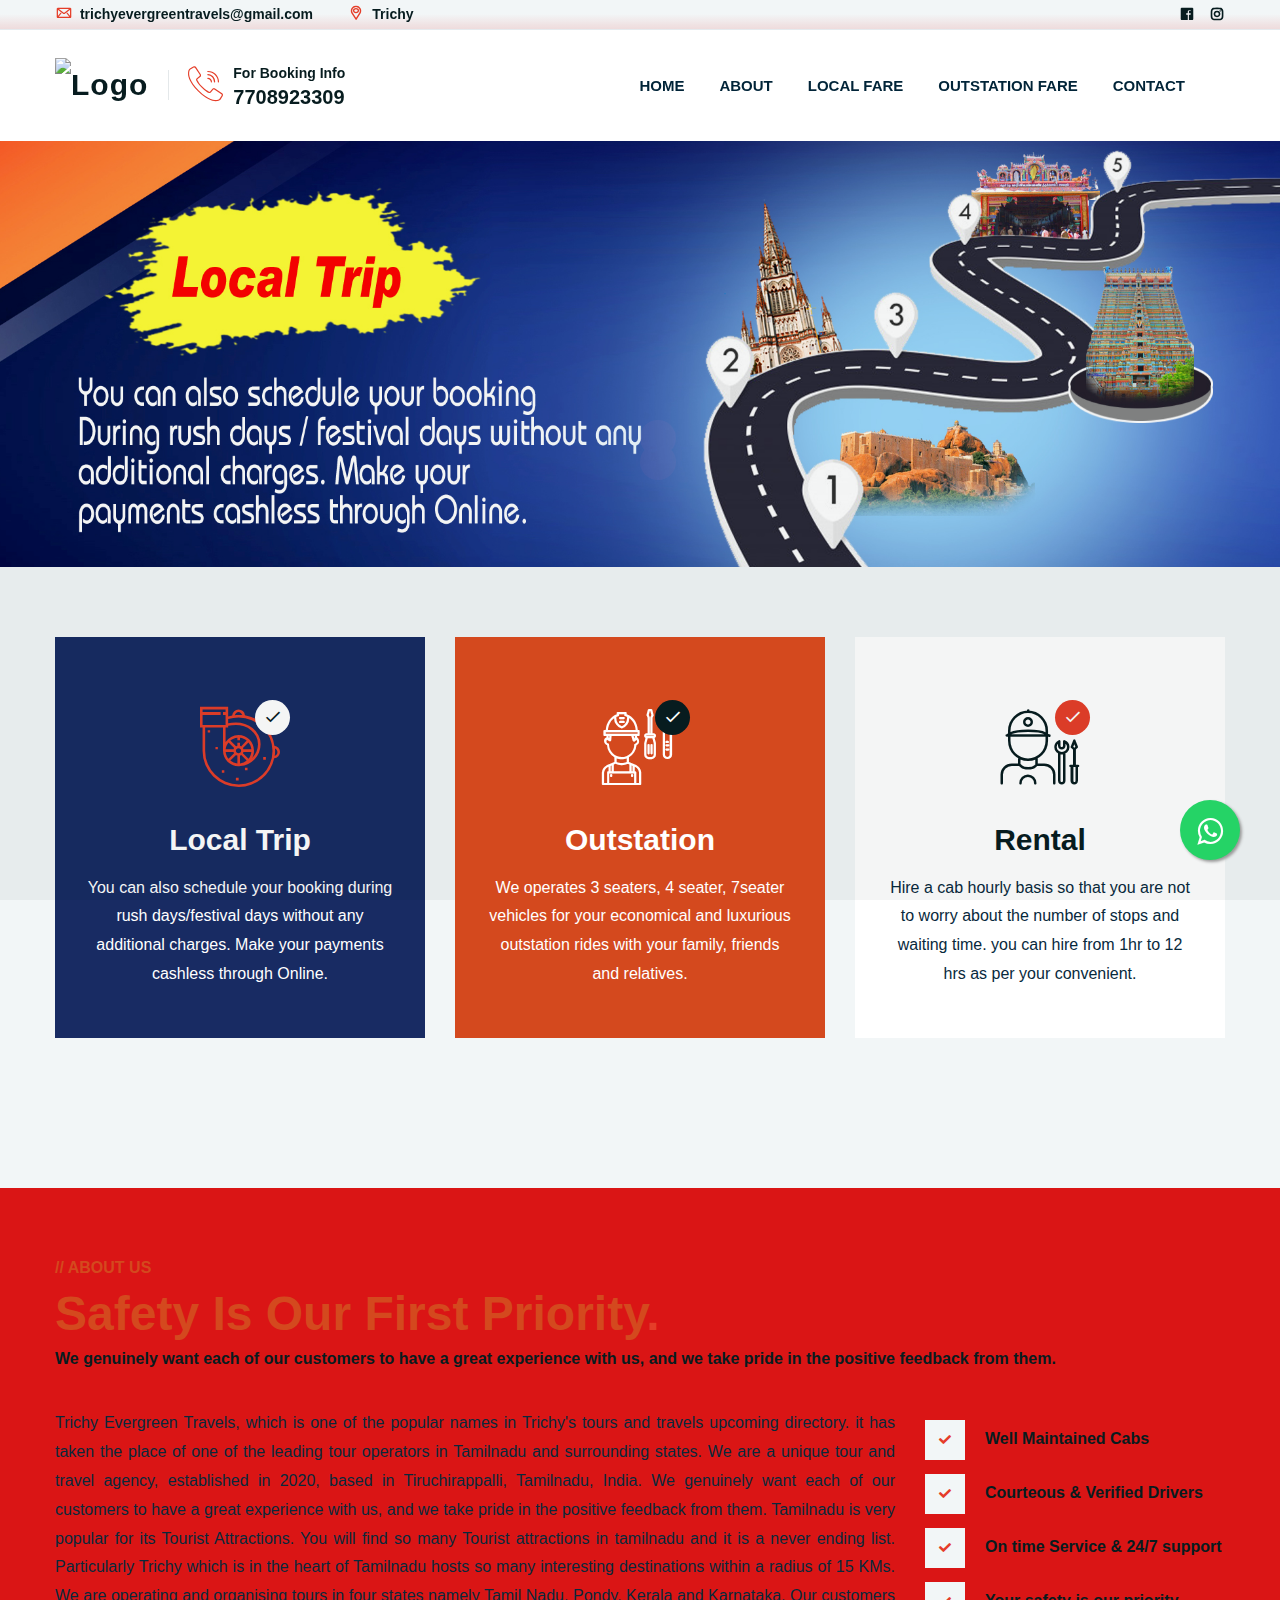
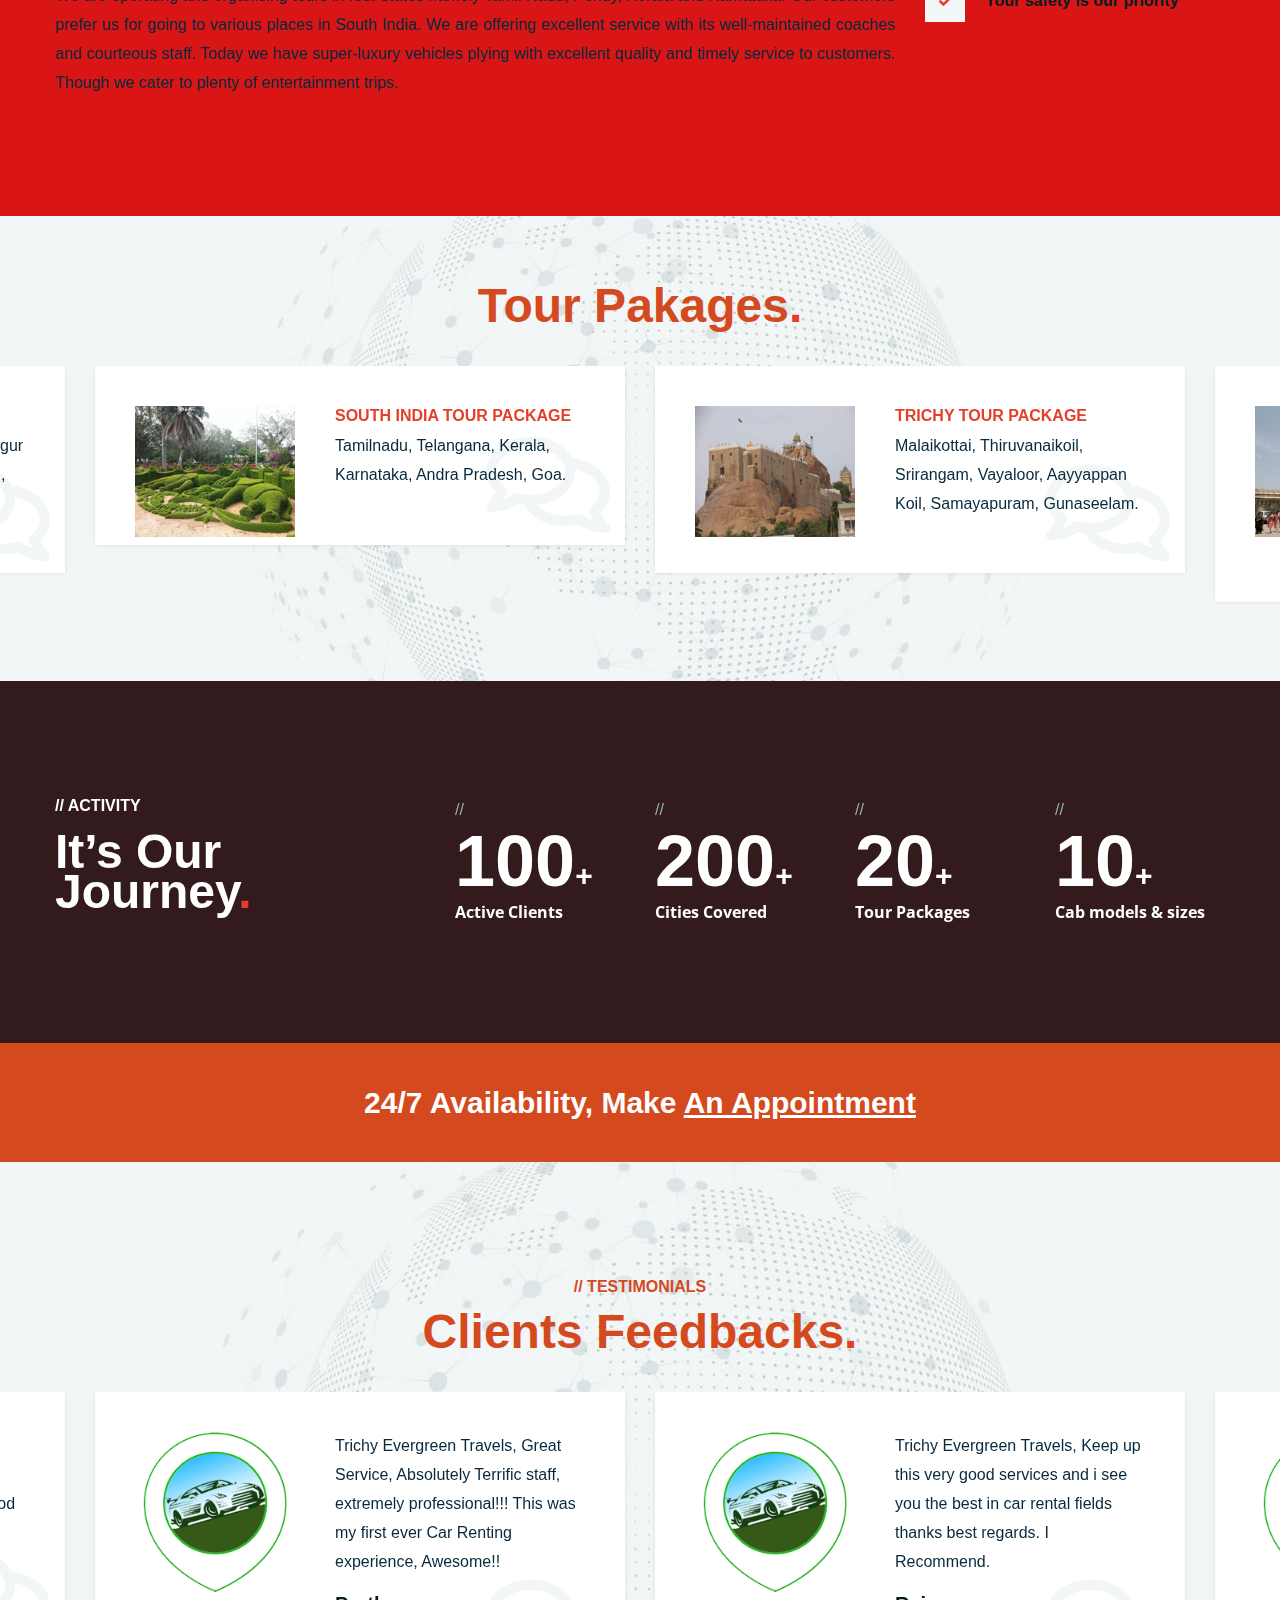
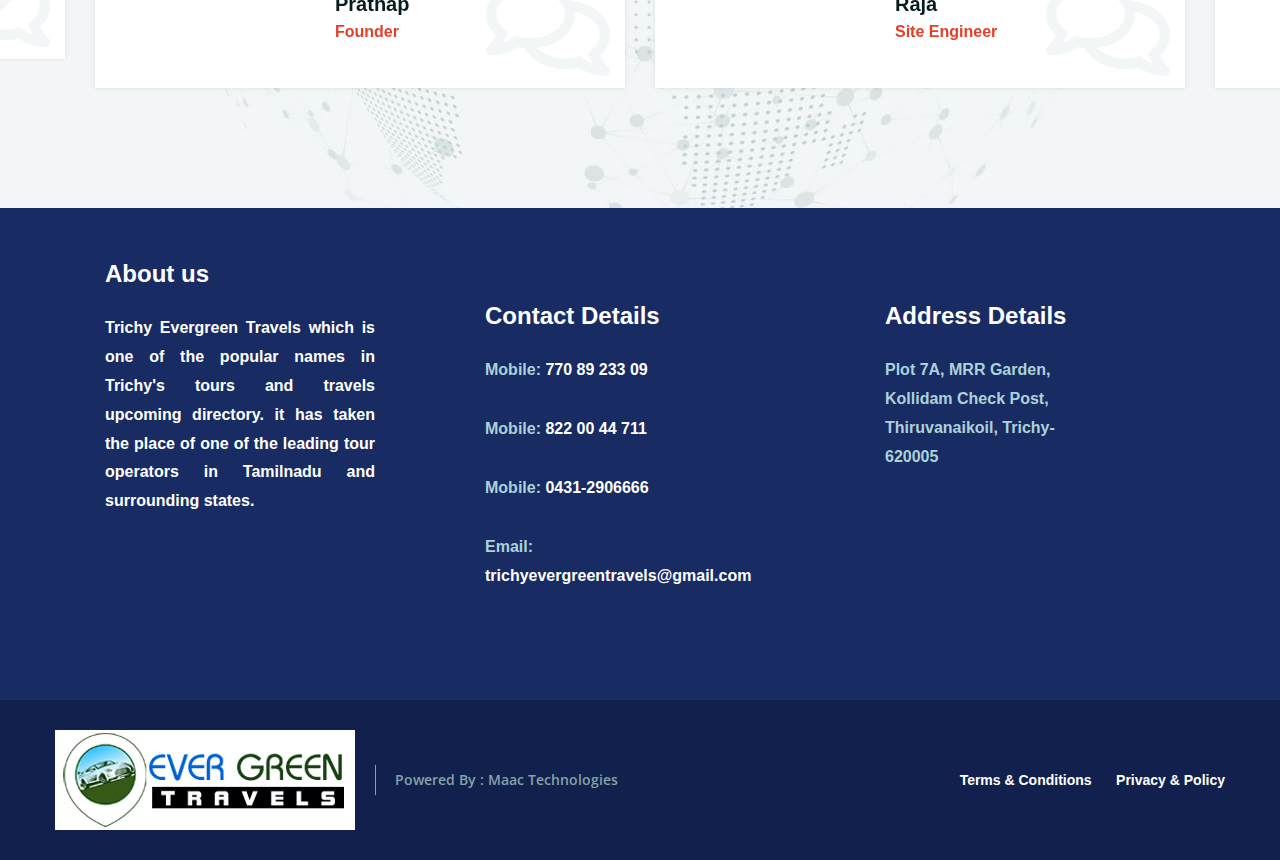
==== index.html @ 729e666a "Add files via upload" ====
<!doctype html>
<html class="no-js" lang="zxx">

<head>
    <meta charset="utf-8">
    <meta http-equiv="x-ua-compatible" content="ie=edge">
    <title>Trichy Evergreen Travels - Call taxi Trichy, car Hire for Outstation, Taxi Service in trichy, Tempo Traveler in Trichy, Innova Rent in Trichy, Cab Rental In Trichy</title>
    <meta name="keywords" content="Car rentals tiruchirappalli, book cabs online, book taxi online, airport taxi tiruchirappalli, cabs in tiruchirappalli, taxi in tiruchirappalli, cabs services in tiruchirappalli, taxi services in tiruchirappalli, car rental services in tiruchirappalli, car rentals, taxi, cabs, hire, rent">
    <meta name="keyphrase" content="low cost car rental, car hire in tiruchirappalli,  cab hire, airport car rental, cheap cab for hire, radio taxi cab, radio taxi services" />
    <meta name="description" content="Trichy Evergreen Travels Cabs offers to book cabs nearby your location for best fares. For best taxi service at lowest fares, say Trichy Evergreen Travels!">
  <meta name="viewport" content="width=device-width, initial-scale=1, shrink-to-fit=no">

    <!-- Place favicon.png in the root directory -->
    <link rel="shortcut icon" href="img/favicon.png" type="image/x-icon" />
    <!-- Font Icons css -->
    <link rel="stylesheet" href="css/font-icons.css">
    <!-- plugins css -->
    <link rel="stylesheet" href="css/plugins.css">
    <!-- Main Stylesheet -->
    <link rel="stylesheet" href="css/style.css">
    <!-- User style -->
    <link rel="stylesheet" href="css/custom.css">
    <!-- Responsive css -->
    <link rel="stylesheet" href="css/responsive.css">

    <!-- Modernizr JS -->
     <script src="js/vendor/modernizr-2.8.3.min.js"></script><link rel="stylesheet" href="https://maxcdn.bootstrapcdn.com/font-awesome/4.5.0/css/font-awesome.min.css">

<!-- Google tag (gtag.js) - Google Analytics -->
<script async src="https://www.googletagmanager.com/gtag/js?id=UA-79985620-2">
</script>
<script>
  window.dataLayer = window.dataLayer || [];
  function gtag(){dataLayer.push(arguments);}
  gtag('js', new Date());

  gtag('config', 'UA-79985620-2');
</script>
</head>

<body>
    <!--[if lte IE 9]>
        <p class="browserupgrade">You are using an <strong>outdated</strong> browser. Please <a href="https://browsehappy.com/">upgrade your browser</a> to improve your experience and security.</p>
    <![endif]-->
	<!-- GetButton.io widget -->
<a href="https://api.whatsapp.com/send?phone=917708923309&text=I%20found%20this%20contact%20in%20your%20website.%20I%20need%20more%20information%20about%20your%20travels%3F" class="float" target="_blank">
<i class="fa fa-whatsapp my-float"></i>
</a>
<!-- /GetButton.io widget -->
    <!-- Add your site or application content here -->

<!-- Body main wrapper start -->
<div class="body-wrapper">

    <!-- HEADER AREA START (header-5) -->
    <header class="ltn__header-area ltn__header-5 gradient-color-4">
        <!-- ltn__header-top-area start -->
        <div class="ltn__header-top-area">
            <div class="container">
                <div class="row">
                    <div class="col-md-7">
                        <div class="ltn__top-bar-menu">
                            <ul>
                                <li><a href=""><i class="icon-mail"></i> trichyevergreentravels@gmail.com</a></li>
                                <li><a href="locations.html"><i class="icon-placeholder"></i> Trichy</a></li>
                            </ul>
                        </div>
                    </div>
                    <div class="col-md-5">
                        <div class="top-bar-right text-right">
                            <div class="ltn__top-bar-menu">
                                <ul>
                                  
                                    <li>
                                        <!-- ltn__social-media -->
                                        <div class="ltn__social-media">
                                            <ul>
                                                <li><a href="https://www.facebook.com/Trichy-Evergreen-Travels-101460531842543" title="Facebook"><i class="fab fa-facebook-f"></i></a></li>
                                                                                        
                                                <li><a href="https://www.instagram.com/trichyevergreentravels/?r=nametag" title="Instagram"><i class="fab fa-instagram"></i></a></li>
     
                                               
                                            </ul>
                                        </div>
                                    </li>
                                </ul>
                            </div>
                        </div>
                    </div>
                </div>
            </div>
        </div>
        <!-- ltn__header-top-area end -->
        
        <!-- ltn__header-middle-area start -->
        <div class="ltn__header-middle-area ltn__header-sticky ltn__sticky-bg-white">
            <div class="container">
                <div class="row">
                    <div class="col">
                        <div class="site-logo-wrap">
                            <div class="site-logo">
                                <a href="index.html"><img src="img/logo.png" alt="Logo"></a>
                            </div>
                            <div class="get-support clearfix">
                                <div class="get-support-icon">
                                    <i class="icon-call"></i>
                                </div>
                                <div class="get-support-info">
                                    <h6>For Booking Info</h6>
                                    <h4><a href="tel:=+917708923309">7708923309</a></h4>
                                </div>
                            </div>
                        </div>
                    </div>
                    <div class="col header-menu-column">
                        <div class="header-menu d-none d-xl-block">
                            <nav>
                                <div class="ltn__main-menu">
                                   
								   <ul>
								     <li><a href="index.html">HOME</a>
								    <li><a href="about.html">ABOUT</a></li>
									<li><a href="local-fare.html">LOCAL FARE</a></li>									
									<li><a href="outstation-fare.html">OUTSTATION FARE</a></li>									
								    <li><a href="contact.html">CONTACT</a></li>
								   
                                    </ul>
                                </div>
                            </nav>
                        </div>
                    </div>
                    <div class="ltn__header-options ltn__header-options-2">
                        <!-- header-search-1 -->
                   
                        <!-- user-menu -->
                     
                        <!-- mini-cart -->
                        <!-- Mobile Menu Button -->
                        <div class="mobile-menu-toggle d-xl-none">
                            <a href="#ltn__utilize-mobile-menu" class="ltn__utilize-toggle">
                                <svg viewBox="0 0 800 600">
                                    <path d="M300,220 C300,220 520,220 540,220 C740,220 640,540 520,420 C440,340 300,200 300,200" id="top"></path>
                                    <path d="M300,320 L540,320" id="middle"></path>
                                    <path d="M300,210 C300,210 520,210 540,210 C740,210 640,530 520,410 C440,330 300,190 300,190" id="bottom" transform="translate(480, 320) scale(1, -1) translate(-480, -318) "></path>
                                </svg>
                            </a>
                        </div>
                    </div>
                </div>
            </div>
        </div>
        <!-- ltn__header-middle-area end -->
    </header>
    <!-- HEADER AREA END -->


   

    <!-- Utilize Mobile Menu Start -->
    <div id="ltn__utilize-mobile-menu" class="ltn__utilize ltn__utilize-mobile-menu">
        <div class="ltn__utilize-menu-inner ltn__scrollbar">
            <div class="ltn__utilize-menu-head">
                <div class="site-logo">
                    <a href="index.html"><img src="img/logo.png" alt="Logo"></a>
                </div>
                <button class="ltn__utilize-close">×</button>
            </div>
      
            <div class="ltn__utilize-menu">
                <ul>
                     <li><a href="index.html">HOME</a>
								    <li><a href="about.html">ABOUT</a></li>
									<li><a href="local-fare.html">LOCAL FARE</a></li>									
									<li><a href="outstation-fare.html">OUTSTATION FARE</a></li>									
								    <li><a href="contact.html">CONTACT</a></li>
                </ul>
            </div>
        
            <div class="ltn__social-media-2">
                <ul>
                    <li><a href="https://www.facebook.com/Trichy-Evergreen-Travels-101460531842543" title="Facebook"><i class="fab fa-facebook-f"></i></a></li>
                    <li><a href="#" title="Twitter"><i class="fab fa-twitter"></i></a></li>
                    <li><a href="#" title="Linkedin"><i class="fab fa-linkedin"></i></a></li>
                    <li><a href="https://www.instagram.com/trichyevergreentravels/?r=nametag" title="Instagram"><i class="fab fa-instagram"></i></a></li>
     
                    
                </ul>
            </div>
        </div>
    </div>
    <!-- Utilize Mobile Menu End -->

    <div class="ltn__utilize-overlay"></div>
<div class="row">
<!-- =========================
     HEADER SLIDER
============================== --> 


<div class="" style="max-width:100%">
	
  <img class="mySlides" src="img/slider/slide1.jpg" style="width:100%">
  <img class="mySlides" src="img/slider/slide2.jpg" style="width:100%">
  <img class="mySlides" src="img/slider/slide3.jpg" style="width:100%">
</div>

<script>
var myIndex = 0;
carousel();

function carousel() {
    var i;
    var x = document.getElementsByClassName("mySlides");
    for (i = 0; i < x.length; i++) {
       x[i].style.display = "none";  
    }
    myIndex++;
    if (myIndex > x.length) {myIndex = 1}    
    x[myIndex-1].style.display = "block";  
    setTimeout(carousel, 7000); // Change image every 2 seconds
}
</script>

<!-- =========================
     END HEADER SLIDER
============================== -->
    <!-- SLIDER AREA END -->
</div>		
    <!-- FEATURE AREA START ( Feature - 5) -->
    <div class="ltn__feature-area section-bg-1 pt-70 pb-120">
        <div class="container">
            <div class="row justify-content-center">
                <div class="col-lg-4 col-sm-6 col-12">
                    <div class="ltn__feature-item ltn__feature-item-5 section-bg-2 text-center">
                        <div class="ltn__feature-icon">
                            <span><i class="icon-car-parts"></i></span>
                        </div>
                        <div class="ltn__feature-info">
                            <h2><a href="local-fare.html">Local Trip</a></h2>
                            <p>You can also schedule your booking during rush days/festival days without any additional charges. Make your payments cashless through Online.</p>
                        </div>
                        <div class="btn-wrapper">
                            <a href="local-fare.html" class="btn btn-white btn-effect-3 btn-full-width">View Price Plan</a>
                        </div>
                    </div>
                </div>
                <div class="col-lg-4 col-sm-6 col-12">
                    <div class="ltn__feature-item ltn__feature-item-5 bg-overlay-theme-90 text-color-white text-center bg-image" data-bg="img/product/1.png">
                        <div class="ltn__feature-icon">
                            <span><i class="icon-car"></i></span>
                        </div>
                        <div class="ltn__feature-info">
                            <h2><a href="outstation-fare.html" class="white-color-im">Outstation</a></h2>
                            <p>We operates 3 seaters, 4 seater, 7seater vehicles for your economical and luxurious outstation rides with your family, friends and relatives.
							</p>
                        </div>
                        <div class="btn-wrapper">
                            <a href="outstation-fare.html" class="btn btn-white btn-effect-3 btn-full-width">View Price Plan</a>
                        </div>
                    </div>
                </div>
                <div class="col-lg-4 col-sm-6 col-12">
                    <div class="ltn__feature-item ltn__feature-item-5 white-bg text-center">
                        <div class="ltn__feature-icon">
                            <span><i class="icon-mechanic"></i></span>
                        </div>
                        <div class="ltn__feature-info">
                            <h2><a href="outstation-fare.html">Rental</a></h2>
                            <p>
							Hire a cab hourly basis so that you are not to worry about the number of 
							stops and waiting time. you can hire from 1hr to 12 hrs as per your convenient.
							</p>
                        </div>
                        <div class="btn-wrapper">
                          <a href="outstation-fare.html" class="btn btn-white btn-effect-3 btn-full-width">View Price Plan</a>
                        </div>
                    </div>
                </div>
            </div>
        </div>
    </div>
    <!-- FEATURE AREA END -->

    <!-- ABOUT US AREA START -->
    <div class="ltn__about-us-area pt-70 pb-95">
        <div class="container">
            <div class="row">
                <div class="col-lg-12 align-self-center">
                    <div class="about-us-info-wrap">
                        <div class="section-title-area1 ltn__section-title-2">
                            <h6 class="section-subtitle ltn__secondary-color">// About Us</h6>
                            <h1 class="section-title ltn__secondary-color">Safety Is Our First Priority<span>.</span></h1>
                            <h6 align="justify">
							We genuinely want each of our customers to have a great experience with us, and we take pride in the positive feedback from them. </p>
                        </div>
                        <div class="about-us-info-wrap-inner about-us-info-devide">
                            <p align="justify">Trichy Evergreen Travels, which is one of the popular names in Trichy's tours and travels upcoming directory. it has taken the place of one of the leading tour operators in Tamilnadu and surrounding states. We are a unique tour and travel agency, established in 2020, based in Tiruchirappalli, Tamilnadu, India. We genuinely want each of our customers to have a great experience with us, and we take pride in the positive feedback from them. Tamilnadu is very popular for its Tourist Attractions. You will find so many Tourist attractions in tamilnadu and it is a never ending list. Particularly Trichy which is in the heart of Tamilnadu hosts so many interesting destinations within a radius of 15 KMs. We are operating and organising tours in four states namely Tamil Nadu, Pondy, Kerala and Karnataka. Our customers prefer us for going to various places in South India. We are offering excellent service with its well-maintained coaches and courteous staff. Today we have super-luxury vehicles plying with excellent quality and timely service to customers. Though we cater to plenty of entertainment trips.
							
							</p>
                            <div class="list-item-with-icon">
                                <ul>
                                    <li><a href="contact.html">Well Maintained Cabs</a></li>
                                    <li><a href="#">Courteous & Verified Drivers</a></li>
                                    <li><a href="#">On time Service & 24/7 support</a></li>
                                    <li><a href="#">Your safety is our priority</a></li>
                                </ul>
                            </div>
                        </div>
                    </div>
                </div>
      
            </div>
        </div>
    </div>
    <!-- ABOUT US AREA END -->
	  <!-- TESTIMONIAL AREA START (testimonial-4) -->
    <div class="ltn__testimonial-area bg-image pt-70 " data-bg="img/bg/8.jpg">
        <div class="container-fluid">
            <div class="row">
                <div class="col-lg-12">
                    <div class="section-title-area ltn__section-title-2 text-center">
                        
                        <h1 class="section-title ltn__secondary-color">Tour Pakages<span>.</span></h1>
                    </div>
                </div>
            </div>
            <div class="row ltn__testimonial-slider-3-active slick-arrow-1 slick-arrow-1-inner">
                <div class="col-lg-12">
                    <div class="ltn__testimonial-item ltn__testimonial-item-4">
                        <div class="ltn__testimoni-img">
                            <img src="img/tour/h1.jpg" alt="#">
							
                        </div>
                        <div class="ltn__testimoni-info">
                              <h6>TRICHY TOUR PACKAGE</h6>
							<p>Malaikottai, Thiruvanaikoil, Srirangam, Vayaloor, Aayyappan Koil, Samayapuram, Gunaseelam. </p>
                           
                          
                        </div>
                        <div class="ltn__testimoni-bg-icon">
                            <i class="far fa-comments"></i>
                        </div>
                    </div>
                </div>
         <div class="col-lg-12">
                    <div class="ltn__testimonial-item ltn__testimonial-item-4">
                        <div class="ltn__testimoni-img">
                            <img src="img/tour/h2.jpg" alt="#">
							
                        </div>
                        <div class="ltn__testimoni-info">
                              <h6>DIVYA DESAM TOUR PACKAGE</h6>
							<p>
							Chola Nadu - 40, Pandia Nadu - 18, Malai Nadu - 13, Thondai Nadu - 22, Nadu Nadu - 2, Vada Nadu - 11</p>
                           
                          
                        </div>
                        <div class="ltn__testimoni-bg-icon">
                            <i class="far fa-comments"></i>
                        </div>
                    </div>
                </div>
               <div class="col-lg-12">
                    <div class="ltn__testimonial-item ltn__testimonial-item-4">
                        <div class="ltn__testimoni-img">
                            <img src="img/tour/h3.jpg" alt="#">
							
                        </div>
                        <div class="ltn__testimoni-info">
                              <h6>TAMILNADU TOUR PACKAGE</h6>
							<p>
							Chennai, Mahapalipuram, Pondichery, Velankanni, Kaniyakumari, Kutralam, Hogenakkal, Thirparappu Falls.</p>
                           
                          
                        </div>
                        <div class="ltn__testimoni-bg-icon">
                            <i class="far fa-comments"></i>
                        </div>
                    </div>
                </div>
              <div class="col-lg-12">
                    <div class="ltn__testimonial-item ltn__testimonial-item-4">
                        <div class="ltn__testimoni-img">
                            <img src="img/tour/h4.jpg" alt="#">
							
                        </div>
                        <div class="ltn__testimoni-info">
                              <h6>NAVAGRAHA TOUR PACKAGE</h6>
							<p>
							Tingaloor, Aalangudi, Thirunageswaram,SooriyanarKoil, Kanchanoor, 
							VaideeswaranKoil, Tirunallar, Keezperumpallam, Tiruvankaadu.
							</p>
                           
                          
                        </div>
                        <div class="ltn__testimoni-bg-icon">
                            <i class="far fa-comments"></i>
                        </div>
                    </div>
                </div>
              <div class="col-lg-12">
                    <div class="ltn__testimonial-item ltn__testimonial-item-4">
                        <div class="ltn__testimoni-img">
                            <img src="img/tour/h5.jpg" alt="#">
							
                        </div>
                        <div class="ltn__testimoni-info">
                              <h6>KERALA TOUR PACKAGE</h6>
							<p>
							Munnar, Athirappally, Cochin, Alleppey, Kumarakom, Kovalam, Malambuzha.</p>
                           
                          
                        </div>
                        <div class="ltn__testimoni-bg-icon">
                            <i class="far fa-comments"></i>
                        </div>
                    </div>
                </div>
				  <div class="col-lg-12">
                    <div class="ltn__testimonial-item ltn__testimonial-item-4">
                        <div class="ltn__testimoni-img">
                            <img src="img/tour/h6.jpg" alt="#">
							
                        </div>
                        <div class="ltn__testimoni-info">
                              <h6>KARNATAKA TOUR PACKAGE</h6>
							<p>
							Bangalore, Mysore, Srirangappatinam, Melkote, Sharavanabelagola, Belur, Horanadu.
							</p>
                           
                          
                        </div>
                        <div class="ltn__testimoni-bg-icon">
                            <i class="far fa-comments"></i>
                        </div>
                    </div>
                </div>
				  <div class="col-lg-12">
                    <div class="ltn__testimonial-item ltn__testimonial-item-4">
                        <div class="ltn__testimoni-img">
                            <img src="img/tour/h7.jpg" alt="#">
							
                        </div>
                        <div class="ltn__testimoni-info">
                              <h6>GOA TOUR PACKAGE</h6>
							<p>Old church, Baga beach, Ballangur beach, Anjuna, Candolim beach, Palolem Beach, Mabor Beach. </p>
                           
                          
                        </div>
                        <div class="ltn__testimoni-bg-icon">
                            <i class="far fa-comments"></i>
                        </div>
                    </div>
                </div>
				  <div class="col-lg-12">
                    <div class="ltn__testimonial-item ltn__testimonial-item-4">
                        <div class="ltn__testimoni-img">
                            <img src="img/tour/h8.jpg" alt="#">
							
                        </div>
                        <div class="ltn__testimoni-info">
                              <h6>SOUTH INDIA TOUR PACKAGE</h6>
							<p>Tamilnadu, Telangana, Kerala, Karnataka, Andra Pradesh, Goa. </p>
                           
                          
                        </div>
                        <div class="ltn__testimoni-bg-icon">
                            <i class="far fa-comments"></i>
                        </div>
                    </div>
                </div>
                <!--  -->
            </div>
        </div>
    </div>
    <!-- TESTIMONIAL AREA END -->

    <!-- COUNTER UP AREA START -->
    <div class="ltn__counterup-area bg-image bg-overlay-theme-black-80 pt-115 pb-70" data-bg="img/bg/5.jpg">
        <div class="container">
            <div class="row">
                <div class="col-lg-4 col-md-12">
                    <div class="section-title-area ltn__section-title-2">
                        <h6 class="section-subtitle white-color">// activity</h6>
                        <h1 class="section-title white-color">It’s Our
                            Journey<span>.</span></h1>
                    </div>
                </div>
                <div class="col-lg-2 col-md-3 col-sm-6 align-self-center">
                    <div class="ltn__counterup-item-3 text-color-white">
                        <div class="counter-icon"> // </div>
                        <h1><span class="counter">100</span><span class="counterUp-icon">+</span> </h1>
                        <h6>Active Clients</h6>
                    </div>
                </div>
                <div class="col-lg-2 col-md-3 col-sm-6 align-self-center">
                    <div class="ltn__counterup-item-3 text-color-white">
                        <div class="counter-icon"> // </div>
                        <h1><span class="counter">200</span><span class="counterUp-icon">+</span> </h1>
                        <h6>Cities Covered</h6>
                    </div>
                </div>
                <div class="col-lg-2 col-md-3 col-sm-6 align-self-center">
                    <div class="ltn__counterup-item-3 text-color-white">
                        <div class="counter-icon"> // </div>
                        <h1><span class="counter">20</span><span class="counterUp-icon">+</span> </h1>
                        <h6>Tour Packages</h6>
                    </div>
                </div>
                <div class="col-lg-2 col-md-3 col-sm-6 align-self-center">
                    <div class="ltn__counterup-item-3 text-color-white">
                        <div class="counter-icon"> // </div>
                        <h1><span class="counter">10</span><span class="counterUp-icon">+</span> </h1>
                        <h6>Cab models & sizes </h6>
                    </div>
                </div>
            </div>
        </div>
    </div>
    <!-- COUNTER UP AREA END -->

	 <!-- CALL TO ACTION START (call-to-action-5) -->
    <div class="call-to-action-area call-to-action-5 bg-image bg-overlay-theme-90 pt-40 pb-25" data-bg="img/bg/13.jpg">
        <div class="container">
            <div class="row">
                <div class="col-lg-12">
                    <div class="call-to-action-inner call-to-action-inner-5 text-center">
                        <h2 class="white-color text-decoration">24/7 Availability, Make <a href="https://api.whatsapp.com/send?phone=917708923309&text=I%20found%20this%20contact%20in%20your%20website.%20I%20need%20more%20information%20about%20your%20travels%3F">An Appointment</a></h2>
                    </div>
                </div>
            </div>
        </div>
    </div>
    <!-- CALL TO ACTION END -->
	  <!-- TESTIMONIAL AREA START (testimonial-4) -->
    <div class="ltn__testimonial-area bg-image pt-115 pb-70" data-bg="img/bg/8.jpg">
        <div class="container-fluid">
            <div class="row">
                <div class="col-lg-12">
                    <div class="section-title-area ltn__section-title-2 text-center">
                        <h6 class="section-subtitle ltn__secondary-color">//  Testimonials</h6>
                        <h1 class="section-title ltn__secondary-color">Clients Feedbacks<span>.</span></h1>
                    </div>
                </div>
            </div>
            <div class="row ltn__testimonial-slider-3-active slick-arrow-1 slick-arrow-1-inner">
                <div class="col-lg-12">
                    <div class="ltn__testimonial-item ltn__testimonial-item-4">
                        <div class="ltn__testimoni-img">
                            <img src="img/icon.png" alt="#">
                        </div>
                        <div class="ltn__testimoni-info">
                            <p>Trichy Evergreen Travels, Keep up this very good services and i see you the best in car rental fields thanks best regards. I Recommend. </p>
                            <h4>Raja</h4>
                            <h6>Site Engineer</h6>
                        </div>
                        <div class="ltn__testimoni-bg-icon">
                            <i class="far fa-comments"></i>
                        </div>
                    </div>
                </div>
                <div class="col-lg-12">
                    <div class="ltn__testimonial-item ltn__testimonial-item-4">
                        <div class="ltn__testimoni-img">
                            <img src="img/icon.png" alt="#">
                        </div>
                        <div class="ltn__testimoni-info">
                            <p>Excellent and prompt  customer service. A truly professional car rental company. 
							Cars are in up-to-date condition and support service is 24x7. </p>
                            <h4>Vanitha</h4>
                             <h6>Beautician</h6> 
                        </div>
                        <div class="ltn__testimoni-bg-icon">
                            <i class="far fa-comments"></i>
                        </div>
                    </div>
                </div>
                <div class="col-lg-12">
                    <div class="ltn__testimonial-item ltn__testimonial-item-4">
                        <div class="ltn__testimoni-img">
                            <img src="img/icon.png" alt="#">
                        </div>
                        <div class="ltn__testimoni-info">
                            <p>Trichy Evergreen Travels, Great Service, Absolutely Terrific staff, extremely professional!!! This was my first ever Car Renting experience, Awesome!! </p>
                            <h4>Prathap</h4>
                           <h6>Founder</h6>
                        </div>
                        <div class="ltn__testimoni-bg-icon">
                            <i class="far fa-comments"></i>
                        </div>
                    </div>
                </div>
                <div class="col-lg-12">
                    <div class="ltn__testimonial-item ltn__testimonial-item-4">
                        <div class="ltn__testimoni-img">
                            <img src="img/icon.png" alt="#">
                        </div>
                        <div class="ltn__testimoni-info">
                            <p>First time I used the services of Prompt tours and travels. The travel agent executive understood our requirements very well. </p>
                            <h4>Raja Muthaiah</h4>
                            <h6>Shop Owner</h6>
                        </div>
                        <div class="ltn__testimoni-bg-icon">
                            <i class="far fa-comments"></i>
                        </div>
                    </div>
                </div>
                <div class="col-lg-12">
                    <div class="ltn__testimonial-item ltn__testimonial-item-4">
                        <div class="ltn__testimoni-img">
                            <img src="img/icon.png" alt="#">
                        </div>
                        <div class="ltn__testimoni-info">
                            <p>Trichy Evergreen Travels, Great Service, Absolutely Terrific staff, extremely professional!!! This was my first ever Car Renting experience, Awesome!! </p>
                            <h4>Prathap</h4>
                           <h6>Founder</h6>
                        </div>
                        <div class="ltn__testimoni-bg-icon">
                            <i class="far fa-comments"></i>
                        </div>
                    </div>
                </div>
                <!--  -->
            </div>
        </div>
    </div>
    <!-- TESTIMONIAL AREA END -->
    <!-- FOOTER AREA START (ltn__footer-2 ltn__footer-color-2) -->
  <footer class="ltn__footer-area ltn__footer-2 ltn__footer-color-1">
        <div class="footer-top-area  section-bg-2">
            <div class="container">
                <div class="row">
                    <div class="col-xl-4 col-md-5">
                        <div class="footer-widget ltn__footer-timeline-widget ltn__footer-timeline-widget-1">
                            
                            <h4 class="footer-title">About us</h4>
                            <ul>
                                <li align="justify">Trichy Evergreen Travels which is one of the popular names in Trichy's tours and travels upcoming directory. it has taken the place of one of the leading tour operators in Tamilnadu and surrounding states.
								</li>
                            </ul>
                        </div>
                    </div>
                    <div class="col-xl-4 col-md-7">
                        <div class="footer-widget footer-menu-widget footer-menu-widget-2-column clearfix">
                            <h4 class="footer-title">Contact Details</h4>
                            <div class="footer-menu">
                                <ul>
                                <li>Mobile: <span>770 89 233 09</span></li> <li>Mobile: <span>822 00 44 711</span></li> <li>Mobile: <span>0431-2906666</span></li>
                                <li>Email: <span>trichyevergreentravels@gmail.com</span></li>
                              
                               
                            </ul>
                            </div>
                          
                        </div>
                    </div>
               <div class="col-xl-4 col-md-7">
                        <div class="footer-widget footer-menu-widget footer-menu-widget-2-column clearfix">
                            <h4 class="footer-title">Address Details </h4>
                            <div class="footer-menu">
                                <ul>
                                   <li>Plot 7A, MRR Garden, Kollidam Check Post, Thiruvanaikoil, Trichy- 620005 </li>
                                </ul>
                            </div>
                          
                        </div>
                    </div>
					
                </div>
            </div>
        </div>
        <div class="ltn__copyright-area ltn__copyright-2">
            <div class="container">
                <div class="row">
                    <div class="col-md-6 col-12">
                        <div class="site-logo-wrap">
                            <div class="site-logo">
                                <a href="index.html"><img src="img/logo-footer.png" alt="Logo"></a>
                            </div>
                            <div class="get-support ltn__copyright-design clearfix">
                                <div class="get-support-info">
                                    <h6>Powered By : <a href="https://www.maactechnologies.com/" target="_blank">Maac Technologies</a></h6>
                                   
                                </div>
                            </div>
                        </div>
                    </div>
                    <div class="col-md-6 col-12 align-self-center">
                        <div class="ltn__copyright-menu text-right">
                            <ul>
                                <li><a href="#">Terms & Conditions</a></li>                               
                                <li><a href="#">Privacy & Policy</a></li>
                            </ul>
                        </div>
                    </div>
                </div>
            </div>
        </div>
    </footer>
    <!-- FOOTER AREA END -->
  

</div>
<!-- Body main wrapper end -->

    <!-- preloader area start -->
    <div class="preloader" id="preloader">
        <div class="preloader-inner">
            <div class="spinner">
                <div class="dot1"></div>
                <div class="dot2"></div>
            </div>
        </div>
    </div>
    <!-- preloader area end -->

    <!-- All JS Plugins -->
    <script src="js/plugins.js"></script>
    <!-- Main JS -->
    <script src="js/main.js"></script>
  
</body>
</html>
---- css/font-icons.css ----
/* ===================================================
>>> TABLE OF CONTENTS:
======================================================
  1. Themify Icons 
  2. Font Awesome 

 
=================================================== */

/*---------------------------------------------------------------
  2. Font Awesome 5 Icon
---------------------------------------------------------------*/
/*!
 * Font Awesome Free 5.5.0 by @fontawesome - https://fontawesome.com
 * License - https://fontawesome.com/license/free (Icons: CC BY 4.0, Fonts: SIL OFL 1.1, Code: MIT License)
 */

 
.fa,.fab,.fal,.far,.fas{-moz-osx-font-smoothing:grayscale;-webkit-font-smoothing:antialiased;display:inline-block;font-style:normal;font-variant:normal;text-rendering:auto;line-height:1}.fa-lg{font-size:1.33333em;line-height:.75em;vertical-align:-.0667em}.fa-xs{font-size:.75em}.fa-sm{font-size:.875em}.fa-1x{font-size:1em}.fa-2x{font-size:2em}.fa-3x{font-size:3em}.fa-4x{font-size:4em}.fa-5x{font-size:5em}.fa-6x{font-size:6em}.fa-7x{font-size:7em}.fa-8x{font-size:8em}.fa-9x{font-size:9em}.fa-10x{font-size:10em}.fa-fw{text-align:center;width:1.25em}.fa-ul{list-style-type:none;margin-left:2.5em;padding-left:0}.fa-ul>li{position:relative}.fa-li{left:-2em;position:absolute;text-align:center;width:2em;line-height:inherit}.fa-border{border:.08em solid #eee;border-radius:.1em;padding:.2em .25em .15em}.fa-pull-left{float:left}.fa-pull-right{float:right}.fa.fa-pull-left,.fab.fa-pull-left,.fal.fa-pull-left,.far.fa-pull-left,.fas.fa-pull-left{margin-right:.3em}.fa.fa-pull-right,.fab.fa-pull-right,.fal.fa-pull-right,.far.fa-pull-right,.fas.fa-pull-right{margin-left:.3em}.fa-spin{animation:fa-spin 2s infinite linear}.fa-pulse{animation:fa-spin 1s infinite steps(8)}@keyframes fa-spin{0%{transform:rotate(0deg)}to{transform:rotate(1turn)}}.fa-rotate-90{-ms-filter:"progid:DXImageTransform.Microsoft.BasicImage(rotation=1)";transform:rotate(90deg)}.fa-rotate-180{-ms-filter:"progid:DXImageTransform.Microsoft.BasicImage(rotation=2)";transform:rotate(180deg)}.fa-rotate-270{-ms-filter:"progid:DXImageTransform.Microsoft.BasicImage(rotation=3)";transform:rotate(270deg)}.fa-flip-horizontal{-ms-filter:"progid:DXImageTransform.Microsoft.BasicImage(rotation=0, mirror=1)";transform:scaleX(-1)}.fa-flip-vertical{transform:scaleY(-1)}.fa-flip-horizontal.fa-flip-vertical,.fa-flip-vertical{-ms-filter:"progid:DXImageTransform.Microsoft.BasicImage(rotation=2, mirror=1)"}.fa-flip-horizontal.fa-flip-vertical{transform:scale(-1)}:root .fa-flip-horizontal,:root .fa-flip-vertical,:root .fa-rotate-90,:root .fa-rotate-180,:root .fa-rotate-270{-webkit-filter:none;filter:none}.fa-stack{display:inline-block;height:2em;line-height:2em;position:relative;vertical-align:middle;width:2.5em}.fa-stack-1x,.fa-stack-2x{left:0;position:absolute;text-align:center;width:100%}.fa-stack-1x{line-height:inherit}.fa-stack-2x{font-size:2em}.fa-inverse{color:#fff}.fa-500px:before{content:"\f26e"}.fa-accessible-icon:before{content:"\f368"}.fa-accusoft:before{content:"\f369"}.fa-acquisitions-incorporated:before{content:"\f6af"}.fa-ad:before{content:"\f641"}.fa-address-book:before{content:"\f2b9"}.fa-address-card:before{content:"\f2bb"}.fa-adjust:before{content:"\f042"}.fa-adn:before{content:"\f170"}.fa-adversal:before{content:"\f36a"}.fa-affiliatetheme:before{content:"\f36b"}.fa-air-freshener:before{content:"\f5d0"}.fa-algolia:before{content:"\f36c"}.fa-align-center:before{content:"\f037"}.fa-align-justify:before{content:"\f039"}.fa-align-left:before{content:"\f036"}.fa-align-right:before{content:"\f038"}.fa-alipay:before{content:"\f642"}.fa-allergies:before{content:"\f461"}.fa-amazon:before{content:"\f270"}.fa-amazon-pay:before{content:"\f42c"}.fa-ambulance:before{content:"\f0f9"}.fa-american-sign-language-interpreting:before{content:"\f2a3"}.fa-amilia:before{content:"\f36d"}.fa-anchor:before{content:"\f13d"}.fa-android:before{content:"\f17b"}.fa-angellist:before{content:"\f209"}.fa-angle-double-down:before{content:"\f103"}.fa-angle-double-left:before{content:"\f100"}.fa-angle-double-right:before{content:"\f101"}.fa-angle-double-up:before{content:"\f102"}.fa-angle-down:before{content:"\f107"}.fa-angle-left:before{content:"\f104"}.fa-angle-right:before{content:"\f105"}.fa-angle-up:before{content:"\f106"}.fa-angry:before{content:"\f556"}.fa-angrycreative:before{content:"\f36e"}.fa-angular:before{content:"\f420"}.fa-ankh:before{content:"\f644"}.fa-app-store:before{content:"\f36f"}.fa-app-store-ios:before{content:"\f370"}.fa-apper:before{content:"\f371"}.fa-apple:before{content:"\f179"}.fa-apple-alt:before{content:"\f5d1"}.fa-apple-pay:before{content:"\f415"}.fa-archive:before{content:"\f187"}.fa-archway:before{content:"\f557"}.fa-arrow-alt-circle-down:before{content:"\f358"}.fa-arrow-alt-circle-left:before{content:"\f359"}.fa-arrow-alt-circle-right:before{content:"\f35a"}.fa-arrow-alt-circle-up:before{content:"\f35b"}.fa-arrow-circle-down:before{content:"\f0ab"}.fa-arrow-circle-left:before{content:"\f0a8"}.fa-arrow-circle-right:before{content:"\f0a9"}.fa-arrow-circle-up:before{content:"\f0aa"}.fa-arrow-down:before{content:"\f063"}.fa-arrow-left:before{content:"\f060"}.fa-arrow-right:before{content:"\f061"}.fa-arrow-up:before{content:"\f062"}.fa-arrows-alt:before{content:"\f0b2"}.fa-arrows-alt-h:before{content:"\f337"}.fa-arrows-alt-v:before{content:"\f338"}.fa-assistive-listening-systems:before{content:"\f2a2"}.fa-asterisk:before{content:"\f069"}.fa-asymmetrik:before{content:"\f372"}.fa-at:before{content:"\f1fa"}.fa-atlas:before{content:"\f558"}.fa-atom:before{content:"\f5d2"}.fa-audible:before{content:"\f373"}.fa-audio-description:before{content:"\f29e"}.fa-autoprefixer:before{content:"\f41c"}.fa-avianex:before{content:"\f374"}.fa-aviato:before{content:"\f421"}.fa-award:before{content:"\f559"}.fa-aws:before{content:"\f375"}.fa-backspace:before{content:"\f55a"}.fa-backward:before{content:"\f04a"}.fa-balance-scale:before{content:"\f24e"}.fa-ban:before{content:"\f05e"}.fa-band-aid:before{content:"\f462"}.fa-bandcamp:before{content:"\f2d5"}.fa-barcode:before{content:"\f02a"}.fa-bars:before{content:"\f0c9"}.fa-baseball-ball:before{content:"\f433"}.fa-basketball-ball:before{content:"\f434"}.fa-bath:before{content:"\f2cd"}.fa-battery-empty:before{content:"\f244"}.fa-battery-full:before{content:"\f240"}.fa-battery-half:before{content:"\f242"}.fa-battery-quarter:before{content:"\f243"}.fa-battery-three-quarters:before{content:"\f241"}.fa-bed:before{content:"\f236"}.fa-beer:before{content:"\f0fc"}.fa-behance:before{content:"\f1b4"}.fa-behance-square:before{content:"\f1b5"}.fa-bell:before{content:"\f0f3"}.fa-bell-slash:before{content:"\f1f6"}.fa-bezier-curve:before{content:"\f55b"}.fa-bible:before{content:"\f647"}.fa-bicycle:before{content:"\f206"}.fa-bimobject:before{content:"\f378"}.fa-binoculars:before{content:"\f1e5"}.fa-birthday-cake:before{content:"\f1fd"}.fa-bitbucket:before{content:"\f171"}.fa-bitcoin:before{content:"\f379"}.fa-bity:before{content:"\f37a"}.fa-black-tie:before{content:"\f27e"}.fa-blackberry:before{content:"\f37b"}.fa-blender:before{content:"\f517"}.fa-blender-phone:before{content:"\f6b6"}.fa-blind:before{content:"\f29d"}.fa-blogger:before{content:"\f37c"}.fa-blogger-b:before{content:"\f37d"}.fa-bluetooth:before{content:"\f293"}.fa-bluetooth-b:before{content:"\f294"}.fa-bold:before{content:"\f032"}.fa-bolt:before{content:"\f0e7"}.fa-bomb:before{content:"\f1e2"}.fa-bone:before{content:"\f5d7"}.fa-bong:before{content:"\f55c"}.fa-book:before{content:"\f02d"}.fa-book-dead:before{content:"\f6b7"}.fa-book-open:before{content:"\f518"}.fa-book-reader:before{content:"\f5da"}.fa-bookmark:before{content:"\f02e"}.fa-bowling-ball:before{content:"\f436"}.fa-box:before{content:"\f466"}.fa-box-open:before{content:"\f49e"}.fa-boxes:before{content:"\f468"}.fa-braille:before{content:"\f2a1"}.fa-brain:before{content:"\f5dc"}.fa-briefcase:before{content:"\f0b1"}.fa-briefcase-medical:before{content:"\f469"}.fa-broadcast-tower:before{content:"\f519"}.fa-broom:before{content:"\f51a"}.fa-brush:before{content:"\f55d"}.fa-btc:before{content:"\f15a"}.fa-bug:before{content:"\f188"}.fa-building:before{content:"\f1ad"}.fa-bullhorn:before{content:"\f0a1"}.fa-bullseye:before{content:"\f140"}.fa-burn:before{content:"\f46a"}.fa-buromobelexperte:before{content:"\f37f"}.fa-bus:before{content:"\f207"}.fa-bus-alt:before{content:"\f55e"}.fa-business-time:before{content:"\f64a"}.fa-buysellads:before{content:"\f20d"}.fa-calculator:before{content:"\f1ec"}.fa-calendar:before{content:"\f133"}.fa-calendar-alt:before{content:"\f073"}.fa-calendar-check:before{content:"\f274"}.fa-calendar-minus:before{content:"\f272"}.fa-calendar-plus:before{content:"\f271"}.fa-calendar-times:before{content:"\f273"}.fa-camera:before{content:"\f030"}.fa-camera-retro:before{content:"\f083"}.fa-campground:before{content:"\f6bb"}.fa-cannabis:before{content:"\f55f"}.fa-capsules:before{content:"\f46b"}.fa-car:before{content:"\f1b9"}.fa-car-alt:before{content:"\f5de"}.fa-car-battery:before{content:"\f5df"}.fa-car-crash:before{content:"\f5e1"}.fa-car-side:before{content:"\f5e4"}.fa-caret-down:before{content:"\f0d7"}.fa-caret-left:before{content:"\f0d9"}.fa-caret-right:before{content:"\f0da"}.fa-caret-square-down:before{content:"\f150"}.fa-caret-square-left:before{content:"\f191"}.fa-caret-square-right:before{content:"\f152"}.fa-caret-square-up:before{content:"\f151"}.fa-caret-up:before{content:"\f0d8"}.fa-cart-arrow-down:before{content:"\f218"}.fa-cart-plus:before{content:"\f217"}.fa-cat:before{content:"\f6be"}.fa-cc-amazon-pay:before{content:"\f42d"}.fa-cc-amex:before{content:"\f1f3"}.fa-cc-apple-pay:before{content:"\f416"}.fa-cc-diners-club:before{content:"\f24c"}.fa-cc-discover:before{content:"\f1f2"}.fa-cc-jcb:before{content:"\f24b"}.fa-cc-mastercard:before{content:"\f1f1"}.fa-cc-paypal:before{content:"\f1f4"}.fa-cc-stripe:before{content:"\f1f5"}.fa-cc-visa:before{content:"\f1f0"}.fa-centercode:before{content:"\f380"}.fa-certificate:before{content:"\f0a3"}.fa-chair:before{content:"\f6c0"}.fa-chalkboard:before{content:"\f51b"}.fa-chalkboard-teacher:before{content:"\f51c"}.fa-charging-station:before{content:"\f5e7"}.fa-chart-area:before{content:"\f1fe"}.fa-chart-bar:before{content:"\f080"}.fa-chart-line:before{content:"\f201"}.fa-chart-pie:before{content:"\f200"}.fa-check:before{content:"\f00c"}.fa-check-circle:before{content:"\f058"}.fa-check-double:before{content:"\f560"}.fa-check-square:before{content:"\f14a"}.fa-chess:before{content:"\f439"}.fa-chess-bishop:before{content:"\f43a"}.fa-chess-board:before{content:"\f43c"}.fa-chess-king:before{content:"\f43f"}.fa-chess-knight:before{content:"\f441"}.fa-chess-pawn:before{content:"\f443"}.fa-chess-queen:before{content:"\f445"}.fa-chess-rook:before{content:"\f447"}.fa-chevron-circle-down:before{content:"\f13a"}.fa-chevron-circle-left:before{content:"\f137"}.fa-chevron-circle-right:before{content:"\f138"}.fa-chevron-circle-up:before{content:"\f139"}.fa-chevron-down:before{content:"\f078"}.fa-chevron-left:before{content:"\f053"}.fa-chevron-right:before{content:"\f054"}.fa-chevron-up:before{content:"\f077"}.fa-child:before{content:"\f1ae"}.fa-chrome:before{content:"\f268"}.fa-church:before{content:"\f51d"}.fa-circle:before{content:"\f111"}.fa-circle-notch:before{content:"\f1ce"}.fa-city:before{content:"\f64f"}.fa-clipboard:before{content:"\f328"}.fa-clipboard-check:before{content:"\f46c"}.fa-clipboard-list:before{content:"\f46d"}.fa-clock:before{content:"\f017"}.fa-clone:before{content:"\f24d"}.fa-closed-captioning:before{content:"\f20a"}.fa-cloud:before{content:"\f0c2"}.fa-cloud-download-alt:before{content:"\f381"}.fa-cloud-meatball:before{content:"\f73b"}.fa-cloud-moon:before{content:"\f6c3"}.fa-cloud-moon-rain:before{content:"\f73c"}.fa-cloud-rain:before{content:"\f73d"}.fa-cloud-showers-heavy:before{content:"\f740"}.fa-cloud-sun:before{content:"\f6c4"}.fa-cloud-sun-rain:before{content:"\f743"}.fa-cloud-upload-alt:before{content:"\f382"}.fa-cloudscale:before{content:"\f383"}.fa-cloudsmith:before{content:"\f384"}.fa-cloudversify:before{content:"\f385"}.fa-cocktail:before{content:"\f561"}.fa-code:before{content:"\f121"}.fa-code-branch:before{content:"\f126"}.fa-codepen:before{content:"\f1cb"}.fa-codiepie:before{content:"\f284"}.fa-coffee:before{content:"\f0f4"}.fa-cog:before{content:"\f013"}.fa-cogs:before{content:"\f085"}.fa-coins:before{content:"\f51e"}.fa-columns:before{content:"\f0db"}.fa-comment:before{content:"\f075"}.fa-comment-alt:before{content:"\f27a"}.fa-comment-dollar:before{content:"\f651"}.fa-comment-dots:before{content:"\f4ad"}.fa-comment-slash:before{content:"\f4b3"}.fa-comments:before{content:"\f086"}.fa-comments-dollar:before{content:"\f653"}.fa-compact-disc:before{content:"\f51f"}.fa-compass:before{content:"\f14e"}.fa-compress:before{content:"\f066"}.fa-concierge-bell:before{content:"\f562"}.fa-connectdevelop:before{content:"\f20e"}.fa-contao:before{content:"\f26d"}.fa-cookie:before{content:"\f563"}.fa-cookie-bite:before{content:"\f564"}.fa-copy:before{content:"\f0c5"}.fa-copyright:before{content:"\f1f9"}.fa-couch:before{content:"\f4b8"}.fa-cpanel:before{content:"\f388"}.fa-creative-commons:before{content:"\f25e"}.fa-creative-commons-by:before{content:"\f4e7"}.fa-creative-commons-nc:before{content:"\f4e8"}.fa-creative-commons-nc-eu:before{content:"\f4e9"}.fa-creative-commons-nc-jp:before{content:"\f4ea"}.fa-creative-commons-nd:before{content:"\f4eb"}.fa-creative-commons-pd:before{content:"\f4ec"}.fa-creative-commons-pd-alt:before{content:"\f4ed"}.fa-creative-commons-remix:before{content:"\f4ee"}.fa-creative-commons-sa:before{content:"\f4ef"}.fa-creative-commons-sampling:before{content:"\f4f0"}.fa-creative-commons-sampling-plus:before{content:"\f4f1"}.fa-creative-commons-share:before{content:"\f4f2"}.fa-creative-commons-zero:before{content:"\f4f3"}.fa-credit-card:before{content:"\f09d"}.fa-critical-role:before{content:"\f6c9"}.fa-crop:before{content:"\f125"}.fa-crop-alt:before{content:"\f565"}.fa-cross:before{content:"\f654"}.fa-crosshairs:before{content:"\f05b"}.fa-crow:before{content:"\f520"}.fa-crown:before{content:"\f521"}.fa-css3:before{content:"\f13c"}.fa-css3-alt:before{content:"\f38b"}.fa-cube:before{content:"\f1b2"}.fa-cubes:before{content:"\f1b3"}.fa-cut:before{content:"\f0c4"}.fa-cuttlefish:before{content:"\f38c"}.fa-d-and-d:before{content:"\f38d"}.fa-d-and-d-beyond:before{content:"\f6ca"}.fa-dashcube:before{content:"\f210"}.fa-database:before{content:"\f1c0"}.fa-deaf:before{content:"\f2a4"}.fa-delicious:before{content:"\f1a5"}.fa-democrat:before{content:"\f747"}.fa-deploydog:before{content:"\f38e"}.fa-deskpro:before{content:"\f38f"}.fa-desktop:before{content:"\f108"}.fa-dev:before{content:"\f6cc"}.fa-deviantart:before{content:"\f1bd"}.fa-dharmachakra:before{content:"\f655"}.fa-diagnoses:before{content:"\f470"}.fa-dice:before{content:"\f522"}.fa-dice-d20:before{content:"\f6cf"}.fa-dice-d6:before{content:"\f6d1"}.fa-dice-five:before{content:"\f523"}.fa-dice-four:before{content:"\f524"}.fa-dice-one:before{content:"\f525"}.fa-dice-six:before{content:"\f526"}.fa-dice-three:before{content:"\f527"}.fa-dice-two:before{content:"\f528"}.fa-digg:before{content:"\f1a6"}.fa-digital-ocean:before{content:"\f391"}.fa-digital-tachograph:before{content:"\f566"}.fa-directions:before{content:"\f5eb"}.fa-discord:before{content:"\f392"}.fa-discourse:before{content:"\f393"}.fa-divide:before{content:"\f529"}.fa-dizzy:before{content:"\f567"}.fa-dna:before{content:"\f471"}.fa-dochub:before{content:"\f394"}.fa-docker:before{content:"\f395"}.fa-dog:before{content:"\f6d3"}.fa-dollar-sign:before{content:"\f155"}.fa-dolly:before{content:"\f472"}.fa-dolly-flatbed:before{content:"\f474"}.fa-donate:before{content:"\f4b9"}.fa-door-closed:before{content:"\f52a"}.fa-door-open:before{content:"\f52b"}.fa-dot-circle:before{content:"\f192"}.fa-dove:before{content:"\f4ba"}.fa-download:before{content:"\f019"}.fa-draft2digital:before{content:"\f396"}.fa-drafting-compass:before{content:"\f568"}.fa-dragon:before{content:"\f6d5"}.fa-draw-polygon:before{content:"\f5ee"}.fa-dribbble:before{content:"\f17d"}.fa-dribbble-square:before{content:"\f397"}.fa-dropbox:before{content:"\f16b"}.fa-drum:before{content:"\f569"}.fa-drum-steelpan:before{content:"\f56a"}.fa-drumstick-bite:before{content:"\f6d7"}.fa-drupal:before{content:"\f1a9"}.fa-dumbbell:before{content:"\f44b"}.fa-dungeon:before{content:"\f6d9"}.fa-dyalog:before{content:"\f399"}.fa-earlybirds:before{content:"\f39a"}.fa-ebay:before{content:"\f4f4"}.fa-edge:before{content:"\f282"}.fa-edit:before{content:"\f044"}.fa-eject:before{content:"\f052"}.fa-elementor:before{content:"\f430"}.fa-ellipsis-h:before{content:"\f141"}.fa-ellipsis-v:before{content:"\f142"}.fa-ello:before{content:"\f5f1"}.fa-ember:before{content:"\f423"}.fa-empire:before{content:"\f1d1"}.fa-envelope:before{content:"\f0e0"}.fa-envelope-open:before{content:"\f2b6"}.fa-envelope-open-text:before{content:"\f658"}.fa-envelope-square:before{content:"\f199"}.fa-envira:before{content:"\f299"}.fa-equals:before{content:"\f52c"}.fa-eraser:before{content:"\f12d"}.fa-erlang:before{content:"\f39d"}.fa-ethereum:before{content:"\f42e"}.fa-etsy:before{content:"\f2d7"}.fa-euro-sign:before{content:"\f153"}.fa-exchange-alt:before{content:"\f362"}.fa-exclamation:before{content:"\f12a"}.fa-exclamation-circle:before{content:"\f06a"}.fa-exclamation-triangle:before{content:"\f071"}.fa-expand:before{content:"\f065"}.fa-expand-arrows-alt:before{content:"\f31e"}.fa-expeditedssl:before{content:"\f23e"}.fa-external-link-alt:before{content:"\f35d"}.fa-external-link-square-alt:before{content:"\f360"}.fa-eye:before{content:"\f06e"}.fa-eye-dropper:before{content:"\f1fb"}.fa-eye-slash:before{content:"\f070"}.fa-facebook:before{content:"\f09a"}.fa-facebook-f:before{content:"\f39e"}.fa-facebook-messenger:before{content:"\f39f"}.fa-facebook-square:before{content:"\f082"}.fa-fantasy-flight-games:before{content:"\f6dc"}.fa-fast-backward:before{content:"\f049"}.fa-fast-forward:before{content:"\f050"}.fa-fax:before{content:"\f1ac"}.fa-feather:before{content:"\f52d"}.fa-feather-alt:before{content:"\f56b"}.fa-female:before{content:"\f182"}.fa-fighter-jet:before{content:"\f0fb"}.fa-file:before{content:"\f15b"}.fa-file-alt:before{content:"\f15c"}.fa-file-archive:before{content:"\f1c6"}.fa-file-audio:before{content:"\f1c7"}.fa-file-code:before{content:"\f1c9"}.fa-file-contract:before{content:"\f56c"}.fa-file-csv:before{content:"\f6dd"}.fa-file-download:before{content:"\f56d"}.fa-file-excel:before{content:"\f1c3"}.fa-file-export:before{content:"\f56e"}.fa-file-image:before{content:"\f1c5"}.fa-file-import:before{content:"\f56f"}.fa-file-invoice:before{content:"\f570"}.fa-file-invoice-dollar:before{content:"\f571"}.fa-file-medical:before{content:"\f477"}.fa-file-medical-alt:before{content:"\f478"}.fa-file-pdf:before{content:"\f1c1"}.fa-file-powerpoint:before{content:"\f1c4"}.fa-file-prescription:before{content:"\f572"}.fa-file-signature:before{content:"\f573"}.fa-file-upload:before{content:"\f574"}.fa-file-video:before{content:"\f1c8"}.fa-file-word:before{content:"\f1c2"}.fa-fill:before{content:"\f575"}.fa-fill-drip:before{content:"\f576"}.fa-film:before{content:"\f008"}.fa-filter:before{content:"\f0b0"}.fa-fingerprint:before{content:"\f577"}.fa-fire:before{content:"\f06d"}.fa-fire-extinguisher:before{content:"\f134"}.fa-firefox:before{content:"\f269"}.fa-first-aid:before{content:"\f479"}.fa-first-order:before{content:"\f2b0"}.fa-first-order-alt:before{content:"\f50a"}.fa-firstdraft:before{content:"\f3a1"}.fa-fish:before{content:"\f578"}.fa-fist-raised:before{content:"\f6de"}.fa-flag:before{content:"\f024"}.fa-flag-checkered:before{content:"\f11e"}.fa-flag-usa:before{content:"\f74d"}.fa-flask:before{content:"\f0c3"}.fa-flickr:before{content:"\f16e"}.fa-flipboard:before{content:"\f44d"}.fa-flushed:before{content:"\f579"}.fa-fly:before{content:"\f417"}.fa-folder:before{content:"\f07b"}.fa-folder-minus:before{content:"\f65d"}.fa-folder-open:before{content:"\f07c"}.fa-folder-plus:before{content:"\f65e"}.fa-font:before{content:"\f031"}.fa-font-awesome:before{content:"\f2b4"}.fa-font-awesome-alt:before{content:"\f35c"}.fa-font-awesome-flag:before{content:"\f425"}.fa-font-awesome-logo-full:before{content:"\f4e6"}.fa-fonticons:before{content:"\f280"}.fa-fonticons-fi:before{content:"\f3a2"}.fa-football-ball:before{content:"\f44e"}.fa-fort-awesome:before{content:"\f286"}.fa-fort-awesome-alt:before{content:"\f3a3"}.fa-forumbee:before{content:"\f211"}.fa-forward:before{content:"\f04e"}.fa-foursquare:before{content:"\f180"}.fa-free-code-camp:before{content:"\f2c5"}.fa-freebsd:before{content:"\f3a4"}.fa-frog:before{content:"\f52e"}.fa-frown:before{content:"\f119"}.fa-frown-open:before{content:"\f57a"}.fa-fulcrum:before{content:"\f50b"}.fa-funnel-dollar:before{content:"\f662"}.fa-futbol:before{content:"\f1e3"}.fa-galactic-republic:before{content:"\f50c"}.fa-galactic-senate:before{content:"\f50d"}.fa-gamepad:before{content:"\f11b"}.fa-gas-pump:before{content:"\f52f"}.fa-gavel:before{content:"\f0e3"}.fa-gem:before{content:"\f3a5"}.fa-genderless:before{content:"\f22d"}.fa-get-pocket:before{content:"\f265"}.fa-gg:before{content:"\f260"}.fa-gg-circle:before{content:"\f261"}.fa-ghost:before{content:"\f6e2"}.fa-gift:before{content:"\f06b"}.fa-git:before{content:"\f1d3"}.fa-git-square:before{content:"\f1d2"}.fa-github:before{content:"\f09b"}.fa-github-alt:before{content:"\f113"}.fa-github-square:before{content:"\f092"}.fa-gitkraken:before{content:"\f3a6"}.fa-gitlab:before{content:"\f296"}.fa-gitter:before{content:"\f426"}.fa-glass-martini:before{content:"\f000"}.fa-glass-martini-alt:before{content:"\f57b"}.fa-glasses:before{content:"\f530"}.fa-glide:before{content:"\f2a5"}.fa-glide-g:before{content:"\f2a6"}.fa-globe:before{content:"\f0ac"}.fa-globe-africa:before{content:"\f57c"}.fa-globe-americas:before{content:"\f57d"}.fa-globe-asia:before{content:"\f57e"}.fa-gofore:before{content:"\f3a7"}.fa-golf-ball:before{content:"\f450"}.fa-goodreads:before{content:"\f3a8"}.fa-goodreads-g:before{content:"\f3a9"}.fa-google:before{content:"\f1a0"}.fa-google-drive:before{content:"\f3aa"}.fa-google-play:before{content:"\f3ab"}.fa-google-plus:before{content:"\f2b3"}.fa-google-plus-g:before{content:"\f0d5"}.fa-google-plus-square:before{content:"\f0d4"}.fa-google-wallet:before{content:"\f1ee"}.fa-gopuram:before{content:"\f664"}.fa-graduation-cap:before{content:"\f19d"}.fa-gratipay:before{content:"\f184"}.fa-grav:before{content:"\f2d6"}.fa-greater-than:before{content:"\f531"}.fa-greater-than-equal:before{content:"\f532"}.fa-grimace:before{content:"\f57f"}.fa-grin:before{content:"\f580"}.fa-grin-alt:before{content:"\f581"}.fa-grin-beam:before{content:"\f582"}.fa-grin-beam-sweat:before{content:"\f583"}.fa-grin-hearts:before{content:"\f584"}.fa-grin-squint:before{content:"\f585"}.fa-grin-squint-tears:before{content:"\f586"}.fa-grin-stars:before{content:"\f587"}.fa-grin-tears:before{content:"\f588"}.fa-grin-tongue:before{content:"\f589"}.fa-grin-tongue-squint:before{content:"\f58a"}.fa-grin-tongue-wink:before{content:"\f58b"}.fa-grin-wink:before{content:"\f58c"}.fa-grip-horizontal:before{content:"\f58d"}.fa-grip-vertical:before{content:"\f58e"}.fa-gripfire:before{content:"\f3ac"}.fa-grunt:before{content:"\f3ad"}.fa-gulp:before{content:"\f3ae"}.fa-h-square:before{content:"\f0fd"}.fa-hacker-news:before{content:"\f1d4"}.fa-hacker-news-square:before{content:"\f3af"}.fa-hackerrank:before{content:"\f5f7"}.fa-hammer:before{content:"\f6e3"}.fa-hamsa:before{content:"\f665"}.fa-hand-holding:before{content:"\f4bd"}.fa-hand-holding-heart:before{content:"\f4be"}.fa-hand-holding-usd:before{content:"\f4c0"}.fa-hand-lizard:before{content:"\f258"}.fa-hand-paper:before{content:"\f256"}.fa-hand-peace:before{content:"\f25b"}.fa-hand-point-down:before{content:"\f0a7"}.fa-hand-point-left:before{content:"\f0a5"}.fa-hand-point-right:before{content:"\f0a4"}.fa-hand-point-up:before{content:"\f0a6"}.fa-hand-pointer:before{content:"\f25a"}.fa-hand-rock:before{content:"\f255"}.fa-hand-scissors:before{content:"\f257"}.fa-hand-spock:before{content:"\f259"}.fa-hands:before{content:"\f4c2"}.fa-hands-helping:before{content:"\f4c4"}.fa-handshake:before{content:"\f2b5"}.fa-hanukiah:before{content:"\f6e6"}.fa-hashtag:before{content:"\f292"}.fa-hat-wizard:before{content:"\f6e8"}.fa-haykal:before{content:"\f666"}.fa-hdd:before{content:"\f0a0"}.fa-heading:before{content:"\f1dc"}.fa-headphones:before{content:"\f025"}.fa-headphones-alt:before{content:"\f58f"}.fa-headset:before{content:"\f590"}.fa-heart:before{content:"\f004"}.fa-heartbeat:before{content:"\f21e"}.fa-helicopter:before{content:"\f533"}.fa-highlighter:before{content:"\f591"}.fa-hiking:before{content:"\f6ec"}.fa-hippo:before{content:"\f6ed"}.fa-hips:before{content:"\f452"}.fa-hire-a-helper:before{content:"\f3b0"}.fa-history:before{content:"\f1da"}.fa-hockey-puck:before{content:"\f453"}.fa-home:before{content:"\f015"}.fa-hooli:before{content:"\f427"}.fa-hornbill:before{content:"\f592"}.fa-horse:before{content:"\f6f0"}.fa-hospital:before{content:"\f0f8"}.fa-hospital-alt:before{content:"\f47d"}.fa-hospital-symbol:before{content:"\f47e"}.fa-hot-tub:before{content:"\f593"}.fa-hotel:before{content:"\f594"}.fa-hotjar:before{content:"\f3b1"}.fa-hourglass:before{content:"\f254"}.fa-hourglass-end:before{content:"\f253"}.fa-hourglass-half:before{content:"\f252"}.fa-hourglass-start:before{content:"\f251"}.fa-house-damage:before{content:"\f6f1"}.fa-houzz:before{content:"\f27c"}.fa-hryvnia:before{content:"\f6f2"}.fa-html5:before{content:"\f13b"}.fa-hubspot:before{content:"\f3b2"}.fa-i-cursor:before{content:"\f246"}.fa-id-badge:before{content:"\f2c1"}.fa-id-card:before{content:"\f2c2"}.fa-id-card-alt:before{content:"\f47f"}.fa-image:before{content:"\f03e"}.fa-images:before{content:"\f302"}.fa-imdb:before{content:"\f2d8"}.fa-inbox:before{content:"\f01c"}.fa-indent:before{content:"\f03c"}.fa-industry:before{content:"\f275"}.fa-infinity:before{content:"\f534"}.fa-info:before{content:"\f129"}.fa-info-circle:before{content:"\f05a"}.fa-instagram:before{content:"\f16d"}.fa-internet-explorer:before{content:"\f26b"}.fa-ioxhost:before{content:"\f208"}.fa-italic:before{content:"\f033"}.fa-itunes:before{content:"\f3b4"}.fa-itunes-note:before{content:"\f3b5"}.fa-java:before{content:"\f4e4"}.fa-jedi:before{content:"\f669"}.fa-jedi-order:before{content:"\f50e"}.fa-jenkins:before{content:"\f3b6"}.fa-joget:before{content:"\f3b7"}.fa-joint:before{content:"\f595"}.fa-joomla:before{content:"\f1aa"}.fa-journal-whills:before{content:"\f66a"}.fa-js:before{content:"\f3b8"}.fa-js-square:before{content:"\f3b9"}.fa-jsfiddle:before{content:"\f1cc"}.fa-kaaba:before{content:"\f66b"}.fa-kaggle:before{content:"\f5fa"}.fa-key:before{content:"\f084"}.fa-keybase:before{content:"\f4f5"}.fa-keyboard:before{content:"\f11c"}.fa-keycdn:before{content:"\f3ba"}.fa-khanda:before{content:"\f66d"}.fa-kickstarter:before{content:"\f3bb"}.fa-kickstarter-k:before{content:"\f3bc"}.fa-kiss:before{content:"\f596"}.fa-kiss-beam:before{content:"\f597"}.fa-kiss-wink-heart:before{content:"\f598"}.fa-kiwi-bird:before{content:"\f535"}.fa-korvue:before{content:"\f42f"}.fa-landmark:before{content:"\f66f"}.fa-language:before{content:"\f1ab"}.fa-laptop:before{content:"\f109"}.fa-laptop-code:before{content:"\f5fc"}.fa-laravel:before{content:"\f3bd"}.fa-lastfm:before{content:"\f202"}.fa-lastfm-square:before{content:"\f203"}.fa-laugh:before{content:"\f599"}.fa-laugh-beam:before{content:"\f59a"}.fa-laugh-squint:before{content:"\f59b"}.fa-laugh-wink:before{content:"\f59c"}.fa-layer-group:before{content:"\f5fd"}.fa-leaf:before{content:"\f06c"}.fa-leanpub:before{content:"\f212"}.fa-lemon:before{content:"\f094"}.fa-less:before{content:"\f41d"}.fa-less-than:before{content:"\f536"}.fa-less-than-equal:before{content:"\f537"}.fa-level-down-alt:before{content:"\f3be"}.fa-level-up-alt:before{content:"\f3bf"}.fa-life-ring:before{content:"\f1cd"}.fa-lightbulb:before{content:"\f0eb"}.fa-line:before{content:"\f3c0"}.fa-link:before{content:"\f0c1"}.fa-linkedin:before{content:"\f08c"}.fa-linkedin-in:before{content:"\f0e1"}.fa-linode:before{content:"\f2b8"}.fa-linux:before{content:"\f17c"}.fa-lira-sign:before{content:"\f195"}.fa-list:before{content:"\f03a"}.fa-list-alt:before{content:"\f022"}.fa-list-ol:before{content:"\f0cb"}.fa-list-ul:before{content:"\f0ca"}.fa-location-arrow:before{content:"\f124"}.fa-lock:before{content:"\f023"}.fa-lock-open:before{content:"\f3c1"}.fa-long-arrow-alt-down:before{content:"\f309"}.fa-long-arrow-alt-left:before{content:"\f30a"}.fa-long-arrow-alt-right:before{content:"\f30b"}.fa-long-arrow-alt-up:before{content:"\f30c"}.fa-low-vision:before{content:"\f2a8"}.fa-luggage-cart:before{content:"\f59d"}.fa-lyft:before{content:"\f3c3"}.fa-magento:before{content:"\f3c4"}.fa-magic:before{content:"\f0d0"}.fa-magnet:before{content:"\f076"}.fa-mail-bulk:before{content:"\f674"}.fa-mailchimp:before{content:"\f59e"}.fa-male:before{content:"\f183"}.fa-mandalorian:before{content:"\f50f"}.fa-map:before{content:"\f279"}.fa-map-marked:before{content:"\f59f"}.fa-map-marked-alt:before{content:"\f5a0"}.fa-map-marker:before{content:"\f041"}.fa-map-marker-alt:before{content:"\f3c5"}.fa-map-pin:before{content:"\f276"}.fa-map-signs:before{content:"\f277"}.fa-markdown:before{content:"\f60f"}.fa-marker:before{content:"\f5a1"}.fa-mars:before{content:"\f222"}.fa-mars-double:before{content:"\f227"}.fa-mars-stroke:before{content:"\f229"}.fa-mars-stroke-h:before{content:"\f22b"}.fa-mars-stroke-v:before{content:"\f22a"}.fa-mask:before{content:"\f6fa"}.fa-mastodon:before{content:"\f4f6"}.fa-maxcdn:before{content:"\f136"}.fa-medal:before{content:"\f5a2"}.fa-medapps:before{content:"\f3c6"}.fa-medium:before{content:"\f23a"}.fa-medium-m:before{content:"\f3c7"}.fa-medkit:before{content:"\f0fa"}.fa-medrt:before{content:"\f3c8"}.fa-meetup:before{content:"\f2e0"}.fa-megaport:before{content:"\f5a3"}.fa-meh:before{content:"\f11a"}.fa-meh-blank:before{content:"\f5a4"}.fa-meh-rolling-eyes:before{content:"\f5a5"}.fa-memory:before{content:"\f538"}.fa-menorah:before{content:"\f676"}.fa-mercury:before{content:"\f223"}.fa-meteor:before{content:"\f753"}.fa-microchip:before{content:"\f2db"}.fa-microphone:before{content:"\f130"}.fa-microphone-alt:before{content:"\f3c9"}.fa-microphone-alt-slash:before{content:"\f539"}.fa-microphone-slash:before{content:"\f131"}.fa-microscope:before{content:"\f610"}.fa-microsoft:before{content:"\f3ca"}.fa-minus:before{content:"\f068"}.fa-minus-circle:before{content:"\f056"}.fa-minus-square:before{content:"\f146"}.fa-mix:before{content:"\f3cb"}.fa-mixcloud:before{content:"\f289"}.fa-mizuni:before{content:"\f3cc"}.fa-mobile:before{content:"\f10b"}.fa-mobile-alt:before{content:"\f3cd"}.fa-modx:before{content:"\f285"}.fa-monero:before{content:"\f3d0"}.fa-money-bill:before{content:"\f0d6"}.fa-money-bill-alt:before{content:"\f3d1"}.fa-money-bill-wave:before{content:"\f53a"}.fa-money-bill-wave-alt:before{content:"\f53b"}.fa-money-check:before{content:"\f53c"}.fa-money-check-alt:before{content:"\f53d"}.fa-monument:before{content:"\f5a6"}.fa-moon:before{content:"\f186"}.fa-mortar-pestle:before{content:"\f5a7"}.fa-mosque:before{content:"\f678"}.fa-motorcycle:before{content:"\f21c"}.fa-mountain:before{content:"\f6fc"}.fa-mouse-pointer:before{content:"\f245"}.fa-music:before{content:"\f001"}.fa-napster:before{content:"\f3d2"}.fa-neos:before{content:"\f612"}.fa-network-wired:before{content:"\f6ff"}.fa-neuter:before{content:"\f22c"}.fa-newspaper:before{content:"\f1ea"}.fa-nimblr:before{content:"\f5a8"}.fa-nintendo-switch:before{content:"\f418"}.fa-node:before{content:"\f419"}.fa-node-js:before{content:"\f3d3"}.fa-not-equal:before{content:"\f53e"}.fa-notes-medical:before{content:"\f481"}.fa-npm:before{content:"\f3d4"}.fa-ns8:before{content:"\f3d5"}.fa-nutritionix:before{content:"\f3d6"}.fa-object-group:before{content:"\f247"}.fa-object-ungroup:before{content:"\f248"}.fa-odnoklassniki:before{content:"\f263"}.fa-odnoklassniki-square:before{content:"\f264"}.fa-oil-can:before{content:"\f613"}.fa-old-republic:before{content:"\f510"}.fa-om:before{content:"\f679"}.fa-opencart:before{content:"\f23d"}.fa-openid:before{content:"\f19b"}.fa-opera:before{content:"\f26a"}.fa-optin-monster:before{content:"\f23c"}.fa-osi:before{content:"\f41a"}.fa-otter:before{content:"\f700"}.fa-outdent:before{content:"\f03b"}.fa-page4:before{content:"\f3d7"}.fa-pagelines:before{content:"\f18c"}.fa-paint-brush:before{content:"\f1fc"}.fa-paint-roller:before{content:"\f5aa"}.fa-palette:before{content:"\f53f"}.fa-palfed:before{content:"\f3d8"}.fa-pallet:before{content:"\f482"}.fa-paper-plane:before{content:"\f1d8"}.fa-paperclip:before{content:"\f0c6"}.fa-parachute-box:before{content:"\f4cd"}.fa-paragraph:before{content:"\f1dd"}.fa-parking:before{content:"\f540"}.fa-passport:before{content:"\f5ab"}.fa-pastafarianism:before{content:"\f67b"}.fa-paste:before{content:"\f0ea"}.fa-patreon:before{content:"\f3d9"}.fa-pause:before{content:"\f04c"}.fa-pause-circle:before{content:"\f28b"}.fa-paw:before{content:"\f1b0"}.fa-paypal:before{content:"\f1ed"}.fa-peace:before{content:"\f67c"}.fa-pen:before{content:"\f304"}.fa-pen-alt:before{content:"\f305"}.fa-pen-fancy:before{content:"\f5ac"}.fa-pen-nib:before{content:"\f5ad"}.fa-pen-square:before{content:"\f14b"}.fa-pencil-alt:before{content:"\f303"}.fa-pencil-ruler:before{content:"\f5ae"}.fa-penny-arcade:before{content:"\f704"}.fa-people-carry:before{content:"\f4ce"}.fa-percent:before{content:"\f295"}.fa-percentage:before{content:"\f541"}.fa-periscope:before{content:"\f3da"}.fa-person-booth:before{content:"\f756"}.fa-phabricator:before{content:"\f3db"}.fa-phoenix-framework:before{content:"\f3dc"}.fa-phoenix-squadron:before{content:"\f511"}.fa-phone:before{content:"\f095"}.fa-phone-slash:before{content:"\f3dd"}.fa-phone-square:before{content:"\f098"}.fa-phone-volume:before{content:"\f2a0"}.fa-php:before{content:"\f457"}.fa-pied-piper:before{content:"\f2ae"}.fa-pied-piper-alt:before{content:"\f1a8"}.fa-pied-piper-hat:before{content:"\f4e5"}.fa-pied-piper-pp:before{content:"\f1a7"}.fa-piggy-bank:before{content:"\f4d3"}.fa-pills:before{content:"\f484"}.fa-pinterest:before{content:"\f0d2"}.fa-pinterest-p:before{content:"\f231"}.fa-pinterest-square:before{content:"\f0d3"}.fa-place-of-worship:before{content:"\f67f"}.fa-plane:before{content:"\f072"}.fa-plane-arrival:before{content:"\f5af"}.fa-plane-departure:before{content:"\f5b0"}.fa-play:before{content:"\f04b"}.fa-play-circle:before{content:"\f144"}.fa-playstation:before{content:"\f3df"}.fa-plug:before{content:"\f1e6"}.fa-plus:before{content:"\f067"}.fa-plus-circle:before{content:"\f055"}.fa-plus-square:before{content:"\f0fe"}.fa-podcast:before{content:"\f2ce"}.fa-poll:before{content:"\f681"}.fa-poll-h:before{content:"\f682"}.fa-poo:before{content:"\f2fe"}.fa-poo-storm:before{content:"\f75a"}.fa-poop:before{content:"\f619"}.fa-portrait:before{content:"\f3e0"}.fa-pound-sign:before{content:"\f154"}.fa-power-off:before{content:"\f011"}.fa-pray:before{content:"\f683"}.fa-praying-hands:before{content:"\f684"}.fa-prescription:before{content:"\f5b1"}.fa-prescription-bottle:before{content:"\f485"}.fa-prescription-bottle-alt:before{content:"\f486"}.fa-print:before{content:"\f02f"}.fa-procedures:before{content:"\f487"}.fa-product-hunt:before{content:"\f288"}.fa-project-diagram:before{content:"\f542"}.fa-pushed:before{content:"\f3e1"}.fa-puzzle-piece:before{content:"\f12e"}.fa-python:before{content:"\f3e2"}.fa-qq:before{content:"\f1d6"}.fa-qrcode:before{content:"\f029"}.fa-question:before{content:"\f128"}.fa-question-circle:before{content:"\f059"}.fa-quidditch:before{content:"\f458"}.fa-quinscape:before{content:"\f459"}.fa-quora:before{content:"\f2c4"}.fa-quote-left:before{content:"\f10d"}.fa-quote-right:before{content:"\f10e"}.fa-quran:before{content:"\f687"}.fa-r-project:before{content:"\f4f7"}.fa-rainbow:before{content:"\f75b"}.fa-random:before{content:"\f074"}.fa-ravelry:before{content:"\f2d9"}.fa-react:before{content:"\f41b"}.fa-reacteurope:before{content:"\f75d"}.fa-readme:before{content:"\f4d5"}.fa-rebel:before{content:"\f1d0"}.fa-receipt:before{content:"\f543"}.fa-recycle:before{content:"\f1b8"}.fa-red-river:before{content:"\f3e3"}.fa-reddit:before{content:"\f1a1"}.fa-reddit-alien:before{content:"\f281"}.fa-reddit-square:before{content:"\f1a2"}.fa-redo:before{content:"\f01e"}.fa-redo-alt:before{content:"\f2f9"}.fa-registered:before{content:"\f25d"}.fa-renren:before{content:"\f18b"}.fa-reply:before{content:"\f3e5"}.fa-reply-all:before{content:"\f122"}.fa-replyd:before{content:"\f3e6"}.fa-republican:before{content:"\f75e"}.fa-researchgate:before{content:"\f4f8"}.fa-resolving:before{content:"\f3e7"}.fa-retweet:before{content:"\f079"}.fa-rev:before{content:"\f5b2"}.fa-ribbon:before{content:"\f4d6"}.fa-ring:before{content:"\f70b"}.fa-road:before{content:"\f018"}.fa-robot:before{content:"\f544"}.fa-rocket:before{content:"\f135"}.fa-rocketchat:before{content:"\f3e8"}.fa-rockrms:before{content:"\f3e9"}.fa-route:before{content:"\f4d7"}.fa-rss:before{content:"\f09e"}.fa-rss-square:before{content:"\f143"}.fa-ruble-sign:before{content:"\f158"}.fa-ruler:before{content:"\f545"}.fa-ruler-combined:before{content:"\f546"}.fa-ruler-horizontal:before{content:"\f547"}.fa-ruler-vertical:before{content:"\f548"}.fa-running:before{content:"\f70c"}.fa-rupee-sign:before{content:"\f156"}.fa-sad-cry:before{content:"\f5b3"}.fa-sad-tear:before{content:"\f5b4"}.fa-safari:before{content:"\f267"}.fa-sass:before{content:"\f41e"}.fa-save:before{content:"\f0c7"}.fa-schlix:before{content:"\f3ea"}.fa-school:before{content:"\f549"}.fa-screwdriver:before{content:"\f54a"}.fa-scribd:before{content:"\f28a"}.fa-scroll:before{content:"\f70e"}.fa-search:before{content:"\f002"}.fa-search-dollar:before{content:"\f688"}.fa-search-location:before{content:"\f689"}.fa-search-minus:before{content:"\f010"}.fa-search-plus:before{content:"\f00e"}.fa-searchengin:before{content:"\f3eb"}.fa-seedling:before{content:"\f4d8"}.fa-sellcast:before{content:"\f2da"}.fa-sellsy:before{content:"\f213"}.fa-server:before{content:"\f233"}.fa-servicestack:before{content:"\f3ec"}.fa-shapes:before{content:"\f61f"}.fa-share:before{content:"\f064"}.fa-share-alt:before{content:"\f1e0"}.fa-share-alt-square:before{content:"\f1e1"}.fa-share-square:before{content:"\f14d"}.fa-shekel-sign:before{content:"\f20b"}.fa-shield-alt:before{content:"\f3ed"}.fa-ship:before{content:"\f21a"}.fa-shipping-fast:before{content:"\f48b"}.fa-shirtsinbulk:before{content:"\f214"}.fa-shoe-prints:before{content:"\f54b"}.fa-shopping-bag:before{content:"\f290"}.fa-shopping-basket:before{content:"\f291"}.fa-shopping-cart:before{content:"\f07a"}.fa-shopware:before{content:"\f5b5"}.fa-shower:before{content:"\f2cc"}.fa-shuttle-van:before{content:"\f5b6"}.fa-sign:before{content:"\f4d9"}.fa-sign-in-alt:before{content:"\f2f6"}.fa-sign-language:before{content:"\f2a7"}.fa-sign-out-alt:before{content:"\f2f5"}.fa-signal:before{content:"\f012"}.fa-signature:before{content:"\f5b7"}.fa-simplybuilt:before{content:"\f215"}.fa-sistrix:before{content:"\f3ee"}.fa-sitemap:before{content:"\f0e8"}.fa-sith:before{content:"\f512"}.fa-skull:before{content:"\f54c"}.fa-skull-crossbones:before{content:"\f714"}.fa-skyatlas:before{content:"\f216"}.fa-skype:before{content:"\f17e"}.fa-slack:before{content:"\f198"}.fa-slack-hash:before{content:"\f3ef"}.fa-slash:before{content:"\f715"}.fa-sliders-h:before{content:"\f1de"}.fa-slideshare:before{content:"\f1e7"}.fa-smile:before{content:"\f118"}.fa-smile-beam:before{content:"\f5b8"}.fa-smile-wink:before{content:"\f4da"}.fa-smog:before{content:"\f75f"}.fa-smoking:before{content:"\f48d"}.fa-smoking-ban:before{content:"\f54d"}.fa-snapchat:before{content:"\f2ab"}.fa-snapchat-ghost:before{content:"\f2ac"}.fa-snapchat-square:before{content:"\f2ad"}.fa-snowflake:before{content:"\f2dc"}.fa-socks:before{content:"\f696"}.fa-solar-panel:before{content:"\f5ba"}.fa-sort:before{content:"\f0dc"}.fa-sort-alpha-down:before{content:"\f15d"}.fa-sort-alpha-up:before{content:"\f15e"}.fa-sort-amount-down:before{content:"\f160"}.fa-sort-amount-up:before{content:"\f161"}.fa-sort-down:before{content:"\f0dd"}.fa-sort-numeric-down:before{content:"\f162"}.fa-sort-numeric-up:before{content:"\f163"}.fa-sort-up:before{content:"\f0de"}.fa-soundcloud:before{content:"\f1be"}.fa-spa:before{content:"\f5bb"}.fa-space-shuttle:before{content:"\f197"}.fa-speakap:before{content:"\f3f3"}.fa-spider:before{content:"\f717"}.fa-spinner:before{content:"\f110"}.fa-splotch:before{content:"\f5bc"}.fa-spotify:before{content:"\f1bc"}.fa-spray-can:before{content:"\f5bd"}.fa-square:before{content:"\f0c8"}.fa-square-full:before{content:"\f45c"}.fa-square-root-alt:before{content:"\f698"}.fa-squarespace:before{content:"\f5be"}.fa-stack-exchange:before{content:"\f18d"}.fa-stack-overflow:before{content:"\f16c"}.fa-stamp:before{content:"\f5bf"}.fa-star:before{content:"\f005"}.fa-star-and-crescent:before{content:"\f699"}.fa-star-half:before{content:"\f089"}.fa-star-half-alt:before{content:"\f5c0"}.fa-star-of-david:before{content:"\f69a"}.fa-star-of-life:before{content:"\f621"}.fa-staylinked:before{content:"\f3f5"}.fa-steam:before{content:"\f1b6"}.fa-steam-square:before{content:"\f1b7"}.fa-steam-symbol:before{content:"\f3f6"}.fa-step-backward:before{content:"\f048"}.fa-step-forward:before{content:"\f051"}.fa-stethoscope:before{content:"\f0f1"}.fa-sticker-mule:before{content:"\f3f7"}.fa-sticky-note:before{content:"\f249"}.fa-stop:before{content:"\f04d"}.fa-stop-circle:before{content:"\f28d"}.fa-stopwatch:before{content:"\f2f2"}.fa-store:before{content:"\f54e"}.fa-store-alt:before{content:"\f54f"}.fa-strava:before{content:"\f428"}.fa-stream:before{content:"\f550"}.fa-street-view:before{content:"\f21d"}.fa-strikethrough:before{content:"\f0cc"}.fa-stripe:before{content:"\f429"}.fa-stripe-s:before{content:"\f42a"}.fa-stroopwafel:before{content:"\f551"}.fa-studiovinari:before{content:"\f3f8"}.fa-stumbleupon:before{content:"\f1a4"}.fa-stumbleupon-circle:before{content:"\f1a3"}.fa-subscript:before{content:"\f12c"}.fa-subway:before{content:"\f239"}.fa-suitcase:before{content:"\f0f2"}.fa-suitcase-rolling:before{content:"\f5c1"}.fa-sun:before{content:"\f185"}.fa-superpowers:before{content:"\f2dd"}.fa-superscript:before{content:"\f12b"}.fa-supple:before{content:"\f3f9"}.fa-surprise:before{content:"\f5c2"}.fa-swatchbook:before{content:"\f5c3"}.fa-swimmer:before{content:"\f5c4"}.fa-swimming-pool:before{content:"\f5c5"}.fa-synagogue:before{content:"\f69b"}.fa-sync:before{content:"\f021"}.fa-sync-alt:before{content:"\f2f1"}.fa-syringe:before{content:"\f48e"}.fa-table:before{content:"\f0ce"}.fa-table-tennis:before{content:"\f45d"}.fa-tablet:before{content:"\f10a"}.fa-tablet-alt:before{content:"\f3fa"}.fa-tablets:before{content:"\f490"}.fa-tachometer-alt:before{content:"\f3fd"}.fa-tag:before{content:"\f02b"}.fa-tags:before{content:"\f02c"}.fa-tape:before{content:"\f4db"}.fa-tasks:before{content:"\f0ae"}.fa-taxi:before{content:"\f1ba"}.fa-teamspeak:before{content:"\f4f9"}.fa-teeth:before{content:"\f62e"}.fa-teeth-open:before{content:"\f62f"}.fa-telegram:before{content:"\f2c6"}.fa-telegram-plane:before{content:"\f3fe"}.fa-temperature-high:before{content:"\f769"}.fa-temperature-low:before{content:"\f76b"}.fa-tencent-weibo:before{content:"\f1d5"}.fa-terminal:before{content:"\f120"}.fa-text-height:before{content:"\f034"}.fa-text-width:before{content:"\f035"}.fa-th:before{content:"\f00a"}.fa-th-large:before{content:"\f009"}.fa-th-list:before{content:"\f00b"}.fa-the-red-yeti:before{content:"\f69d"}.fa-theater-masks:before{content:"\f630"}.fa-themeco:before{content:"\f5c6"}.fa-themeisle:before{content:"\f2b2"}.fa-thermometer:before{content:"\f491"}.fa-thermometer-empty:before{content:"\f2cb"}.fa-thermometer-full:before{content:"\f2c7"}.fa-thermometer-half:before{content:"\f2c9"}.fa-thermometer-quarter:before{content:"\f2ca"}.fa-thermometer-three-quarters:before{content:"\f2c8"}.fa-think-peaks:before{content:"\f731"}.fa-thumbs-down:before{content:"\f165"}.fa-thumbs-up:before{content:"\f164"}.fa-thumbtack:before{content:"\f08d"}.fa-ticket-alt:before{content:"\f3ff"}.fa-times:before{content:"\f00d"}.fa-times-circle:before{content:"\f057"}.fa-tint:before{content:"\f043"}.fa-tint-slash:before{content:"\f5c7"}.fa-tired:before{content:"\f5c8"}.fa-toggle-off:before{content:"\f204"}.fa-toggle-on:before{content:"\f205"}.fa-toilet-paper:before{content:"\f71e"}.fa-toolbox:before{content:"\f552"}.fa-tooth:before{content:"\f5c9"}.fa-torah:before{content:"\f6a0"}.fa-torii-gate:before{content:"\f6a1"}.fa-tractor:before{content:"\f722"}.fa-trade-federation:before{content:"\f513"}.fa-trademark:before{content:"\f25c"}.fa-traffic-light:before{content:"\f637"}.fa-train:before{content:"\f238"}.fa-transgender:before{content:"\f224"}.fa-transgender-alt:before{content:"\f225"}.fa-trash:before{content:"\f1f8"}.fa-trash-alt:before{content:"\f2ed"}.fa-tree:before{content:"\f1bb"}.fa-trello:before{content:"\f181"}.fa-tripadvisor:before{content:"\f262"}.fa-trophy:before{content:"\f091"}.fa-truck:before{content:"\f0d1"}.fa-truck-loading:before{content:"\f4de"}.fa-truck-monster:before{content:"\f63b"}.fa-truck-moving:before{content:"\f4df"}.fa-truck-pickup:before{content:"\f63c"}.fa-tshirt:before{content:"\f553"}.fa-tty:before{content:"\f1e4"}.fa-tumblr:before{content:"\f173"}.fa-tumblr-square:before{content:"\f174"}.fa-tv:before{content:"\f26c"}.fa-twitch:before{content:"\f1e8"}.fa-twitter:before{content:"\f099"}.fa-twitter-square:before{content:"\f081"}.fa-typo3:before{content:"\f42b"}.fa-uber:before{content:"\f402"}.fa-uikit:before{content:"\f403"}.fa-umbrella:before{content:"\f0e9"}.fa-umbrella-beach:before{content:"\f5ca"}.fa-underline:before{content:"\f0cd"}.fa-undo:before{content:"\f0e2"}.fa-undo-alt:before{content:"\f2ea"}.fa-uniregistry:before{content:"\f404"}.fa-universal-access:before{content:"\f29a"}.fa-university:before{content:"\f19c"}.fa-unlink:before{content:"\f127"}.fa-unlock:before{content:"\f09c"}.fa-unlock-alt:before{content:"\f13e"}.fa-untappd:before{content:"\f405"}.fa-upload:before{content:"\f093"}.fa-usb:before{content:"\f287"}.fa-user:before{content:"\f007"}.fa-user-alt:before{content:"\f406"}.fa-user-alt-slash:before{content:"\f4fa"}.fa-user-astronaut:before{content:"\f4fb"}.fa-user-check:before{content:"\f4fc"}.fa-user-circle:before{content:"\f2bd"}.fa-user-clock:before{content:"\f4fd"}.fa-user-cog:before{content:"\f4fe"}.fa-user-edit:before{content:"\f4ff"}.fa-user-friends:before{content:"\f500"}.fa-user-graduate:before{content:"\f501"}.fa-user-injured:before{content:"\f728"}.fa-user-lock:before{content:"\f502"}.fa-user-md:before{content:"\f0f0"}.fa-user-minus:before{content:"\f503"}.fa-user-ninja:before{content:"\f504"}.fa-user-plus:before{content:"\f234"}.fa-user-secret:before{content:"\f21b"}.fa-user-shield:before{content:"\f505"}.fa-user-slash:before{content:"\f506"}.fa-user-tag:before{content:"\f507"}.fa-user-tie:before{content:"\f508"}.fa-user-times:before{content:"\f235"}.fa-users:before{content:"\f0c0"}.fa-users-cog:before{content:"\f509"}.fa-ussunnah:before{content:"\f407"}.fa-utensil-spoon:before{content:"\f2e5"}.fa-utensils:before{content:"\f2e7"}.fa-vaadin:before{content:"\f408"}.fa-vector-square:before{content:"\f5cb"}.fa-venus:before{content:"\f221"}.fa-venus-double:before{content:"\f226"}.fa-venus-mars:before{content:"\f228"}.fa-viacoin:before{content:"\f237"}.fa-viadeo:before{content:"\f2a9"}.fa-viadeo-square:before{content:"\f2aa"}.fa-vial:before{content:"\f492"}.fa-vials:before{content:"\f493"}.fa-viber:before{content:"\f409"}.fa-video:before{content:"\f03d"}.fa-video-slash:before{content:"\f4e2"}.fa-vihara:before{content:"\f6a7"}.fa-vimeo:before{content:"\f40a"}.fa-vimeo-square:before{content:"\f194"}.fa-vimeo-v:before{content:"\f27d"}.fa-vine:before{content:"\f1ca"}.fa-vk:before{content:"\f189"}.fa-vnv:before{content:"\f40b"}.fa-volleyball-ball:before{content:"\f45f"}.fa-volume-down:before{content:"\f027"}.fa-volume-mute:before{content:"\f6a9"}.fa-volume-off:before{content:"\f026"}.fa-volume-up:before{content:"\f028"}.fa-vote-yea:before{content:"\f772"}.fa-vr-cardboard:before{content:"\f729"}.fa-vuejs:before{content:"\f41f"}.fa-walking:before{content:"\f554"}.fa-wallet:before{content:"\f555"}.fa-warehouse:before{content:"\f494"}.fa-water:before{content:"\f773"}.fa-weebly:before{content:"\f5cc"}.fa-weibo:before{content:"\f18a"}.fa-weight:before{content:"\f496"}.fa-weight-hanging:before{content:"\f5cd"}.fa-weixin:before{content:"\f1d7"}.fa-whatsapp:before{content:"\f232"}.fa-whatsapp-square:before{content:"\f40c"}.fa-wheelchair:before{content:"\f193"}.fa-whmcs:before{content:"\f40d"}.fa-wifi:before{content:"\f1eb"}.fa-wikipedia-w:before{content:"\f266"}.fa-wind:before{content:"\f72e"}.fa-window-close:before{content:"\f410"}.fa-window-maximize:before{content:"\f2d0"}.fa-window-minimize:before{content:"\f2d1"}.fa-window-restore:before{content:"\f2d2"}.fa-windows:before{content:"\f17a"}.fa-wine-bottle:before{content:"\f72f"}.fa-wine-glass:before{content:"\f4e3"}.fa-wine-glass-alt:before{content:"\f5ce"}.fa-wix:before{content:"\f5cf"}.fa-wizards-of-the-coast:before{content:"\f730"}.fa-wolf-pack-battalion:before{content:"\f514"}.fa-won-sign:before{content:"\f159"}.fa-wordpress:before{content:"\f19a"}.fa-wordpress-simple:before{content:"\f411"}.fa-wpbeginner:before{content:"\f297"}.fa-wpexplorer:before{content:"\f2de"}.fa-wpforms:before{content:"\f298"}.fa-wpressr:before{content:"\f3e4"}.fa-wrench:before{content:"\f0ad"}.fa-x-ray:before{content:"\f497"}.fa-xbox:before{content:"\f412"}.fa-xing:before{content:"\f168"}.fa-xing-square:before{content:"\f169"}.fa-y-combinator:before{content:"\f23b"}.fa-yahoo:before{content:"\f19e"}.fa-yandex:before{content:"\f413"}.fa-yandex-international:before{content:"\f414"}.fa-yelp:before{content:"\f1e9"}.fa-yen-sign:before{content:"\f157"}.fa-yin-yang:before{content:"\f6ad"}.fa-yoast:before{content:"\f2b1"}.fa-youtube:before{content:"\f167"}.fa-youtube-square:before{content:"\f431"}.fa-zhihu:before{content:"\f63f"}.sr-only{border:0;clip:rect(0,0,0,0);height:1px;margin:-1px;overflow:hidden;padding:0;position:absolute;width:1px}.sr-only-focusable:active,.sr-only-focusable:focus{clip:auto;height:auto;margin:0;overflow:visible;position:static;width:auto}@font-face{font-family:"Font Awesome 5 Brands";font-style:normal;font-weight:normal;src:url(../webfonts/fa-brands-400.eot);src:url(../webfonts/fa-brands-400d41d.eot?#iefix) format("embedded-opentype"),url(../webfonts/fa-brands-400.woff2) format("woff2"),url(../webfonts/fa-brands-400.woff) format("woff"),url(../webfonts/fa-brands-400.ttf) format("truetype"),url(../webfonts/fa-brands-400.svg#fontawesome) format("svg")}.fab{font-family:"Font Awesome 5 Brands"}@font-face{font-family:"Font Awesome 5 Free";font-style:normal;font-weight:400;src:url(../webfonts/fa-regular-400.eot);src:url(../webfonts/fa-regular-400d41d.eot?#iefix) format("embedded-opentype"),url(../webfonts/fa-regular-400.woff2) format("woff2"),url(../webfonts/fa-regular-400.woff) format("woff"),url(../webfonts/fa-regular-400.ttf) format("truetype"),url(../webfonts/fa-regular-400.svg#fontawesome) format("svg")}.far{font-weight:400}@font-face{font-family:"Font Awesome 5 Free";font-style:normal;font-weight:900;src:url(../webfonts/fa-solid-900.eot);src:url(../webfonts/fa-solid-900d41d.eot?#iefix) format("embedded-opentype"),url(../webfonts/fa-solid-900.woff2) format("woff2"),url(../webfonts/fa-solid-900.woff) format("woff"),url(../webfonts/fa-solid-900.ttf) format("truetype"),url(../webfonts/fa-solid-900.svg#fontawesome) format("svg")}.fa,.far,.fas{font-family:"Font Awesome 5 Free"}.fa,.fas{font-weight:900}




/*---------------------------------------------------------------
  2. Icomoon Icon
---------------------------------------------------------------*/
@font-face {
  font-family: 'icomoon';
  src:  url('../fonts/icomoon7d2d.eot?3aun5s');
  src:  url('../fonts/icomoon7d2d.eot?3aun5s#iefix') format('embedded-opentype'),
    url('../fonts/icomoon7d2d.ttf?3aun5s') format('truetype'),
    url('../fonts/icomoon7d2d.woff?3aun5s') format('woff'),
    url('../fonts/icomoon7d2d.svg?3aun5s#icomoon') format('svg');
  font-weight: normal;
  font-style: normal;
  font-display: block;
}

[class^="icon-"], [class*=" icon-"] {
  /* use !important to prevent issues with browser extensions that change fonts */
  font-family: 'icomoon' !important;
  speak: never;
  font-style: normal;
  font-weight: normal;
  font-variant: normal;
  text-transform: none;
  line-height: 1;

  /* Better Font Rendering =========== */
  -webkit-font-smoothing: antialiased;
  -moz-osx-font-smoothing: grayscale;
}

.icon-cancel:before {
  content: "\e900";
}
.icon-star:before {
  content: "\e901";
}
.icon-star-1:before {
  content: "\e902";
}
.icon-plus:before {
  content: "\e903";
}
.icon-remove:before {
  content: "\e904";
}
.icon-compare:before {
  content: "\e905";
}
.icon-facebook:before {
  content: "\e906";
}
.icon-twitter:before {
  content: "\e907";
}
.icon-linkedin:before {
  content: "\e908";
}
.icon-whatsapp:before {
  content: "\e909";
}
.icon-youtube:before {
  content: "\e90a";
}
.icon-mail:before {
  content: "\e90b";
}
.icon-placeholder:before {
  content: "\e90c";
}
.icon-call:before {
  content: "\e90d";
}
.icon-left-arrow:before {
  content: "\e90e";
}
.icon-next:before {
  content: "\e90f";
}
.icon-arrows:before {
  content: "\e910";
}
.icon-down-arrow:before {
  content: "\e911";
}
.icon-mechanic:before {
  content: "\e912";
}
.icon-car-service:before {
  content: "\e913";
}
.icon-key:before {
  content: "\e914";
}
.icon-repair:before {
  content: "\e915";
}
.icon-car-parts:before {
  content: "\e916";
}
.icon-car:before {
  content: "\e917";
}
.icon-exterior:before {
  content: "\e918";
}
.icon-car-parts-1:before {
  content: "\e919";
}
.icon-maintenance:before {
  content: "\e91a";
}
.icon-car-1:before {
  content: "\e91b";
}
.icon-car-parts-2:before {
  content: "\e91c";
}
.icon-hand:before {
  content: "\e91d";
}
.icon-accumulator:before {
  content: "\e91e";
}
.icon-car-parts-3:before {
  content: "\e91f";
}
.icon-repair-1:before {
  content: "\e920";
}
.icon-carwash:before {
  content: "\e921";
}
.icon-car-parts-4:before {
  content: "\e922";
}
.icon-automobile:before {
  content: "\e923";
}
.icon-polisher:before {
  content: "\e924";
}
.icon-car-parts-5:before {
  content: "\e925";
}
.icon-gasoline:before {
  content: "\e926";
}
.icon-seat:before {
  content: "\e927";
}
.icon-car-parts-6:before {
  content: "\e928";
}
.icon-car-2:before {
  content: "\e929";
}
.icon-soap:before {
  content: "\e92a";
}
.icon-car-parts-7:before {
  content: "\e92b";
}
.icon-disc-brake:before {
  content: "\e92c";
}
.icon-car-parts-8:before {
  content: "\e92d";
}
.icon-wheel:before {
  content: "\e92e";
}
.icon-car-parts-9:before {
  content: "\e92f";
}
.icon-speedometer:before {
  content: "\e930";
}
.icon-maintenance-1:before {
  content: "\e931";
}
.icon-shopping-bags:before {
  content: "\e932";
}
.icon-shopping-cart:before {
  content: "\e933";
}
.icon-view:before {
  content: "\e934";
}
.icon-phone-call:before {
  content: "\e935";
}
.icon-calendar:before {
  content: "\e936";
}
.icon-calendar-1:before {
  content: "\e937";
}
.icon-right-arrow-angle:before {
  content: "\e938";
}
.icon-down-arrow-1:before {
  content: "\e939";
}
.icon-up-arrow-angle:before {
  content: "\e93a";
}
.icon-search:before {
  content: "\e93b";
}
.icon-share:before {
  content: "\e93c";
}
.icon-left-arrow-1:before {
  content: "\e93d";
}
.icon-quotation:before {
  content: "\e93e";
}
.icon-user:before {
  content: "\e93f";
}
.icon-tag:before {
  content: "\e940";
}
.icon-play:before {
  content: "\e941";
}
.icon-done:before {
  content: "\e942";
}
.icon-electric-car:before {
  content: "\e943";
}
.icon-cog:before {
  content: "\e944";
}
.icon-car-3:before {
  content: "\e945";
}
.icon-tyre:before {
  content: "\e946";
}
.icon-wheel-1:before {
  content: "\e947";
}
.icon-tire:before {
  content: "\e948";
}
.icon-tire-1:before {
  content: "\e949";
}
.icon-flat-tire:before {
  content: "\e94a";
}
.icon-pressure:before {
  content: "\e94b";
}
.icon-right-quote:before {
  content: "\e94c";
}
.icon-quote:before {
  content: "\e94d";
}
.icon-quotation-1:before {
  content: "\e94e";
}
.icon-quote-1:before {
  content: "\e94f";
}
.icon-open:before {
  content: "\e950";
}
.icon-options:before {
  content: "\e951";
}
.icon-location:before {
  content: "\e952";
}
.icon-edit:before {
  content: "\e953";
}
.icon-award:before {
  content: "\e954";
}
.icon-menu:before {
  content: "\e955";
}
.icon-categories:before {
  content: "\e956";
}
.icon-menu-1:before {
  content: "\e957";
}
.icon-menu-2:before {
  content: "\e958";
}
.icon-bookmark:before {
  content: "\e959";
}
.icon-bookmark-1:before {
  content: "\e95a";
}
.icon-reply:before {
  content: "\e95b";
}
.icon-reply-1:before {
  content: "\e95c";
}
.icon-globe:before {
  content: "\e95d";
}
.icon-clock:before {
  content: "\e95e";
}
.icon-alarm-clock:before {
  content: "\e95f";
}
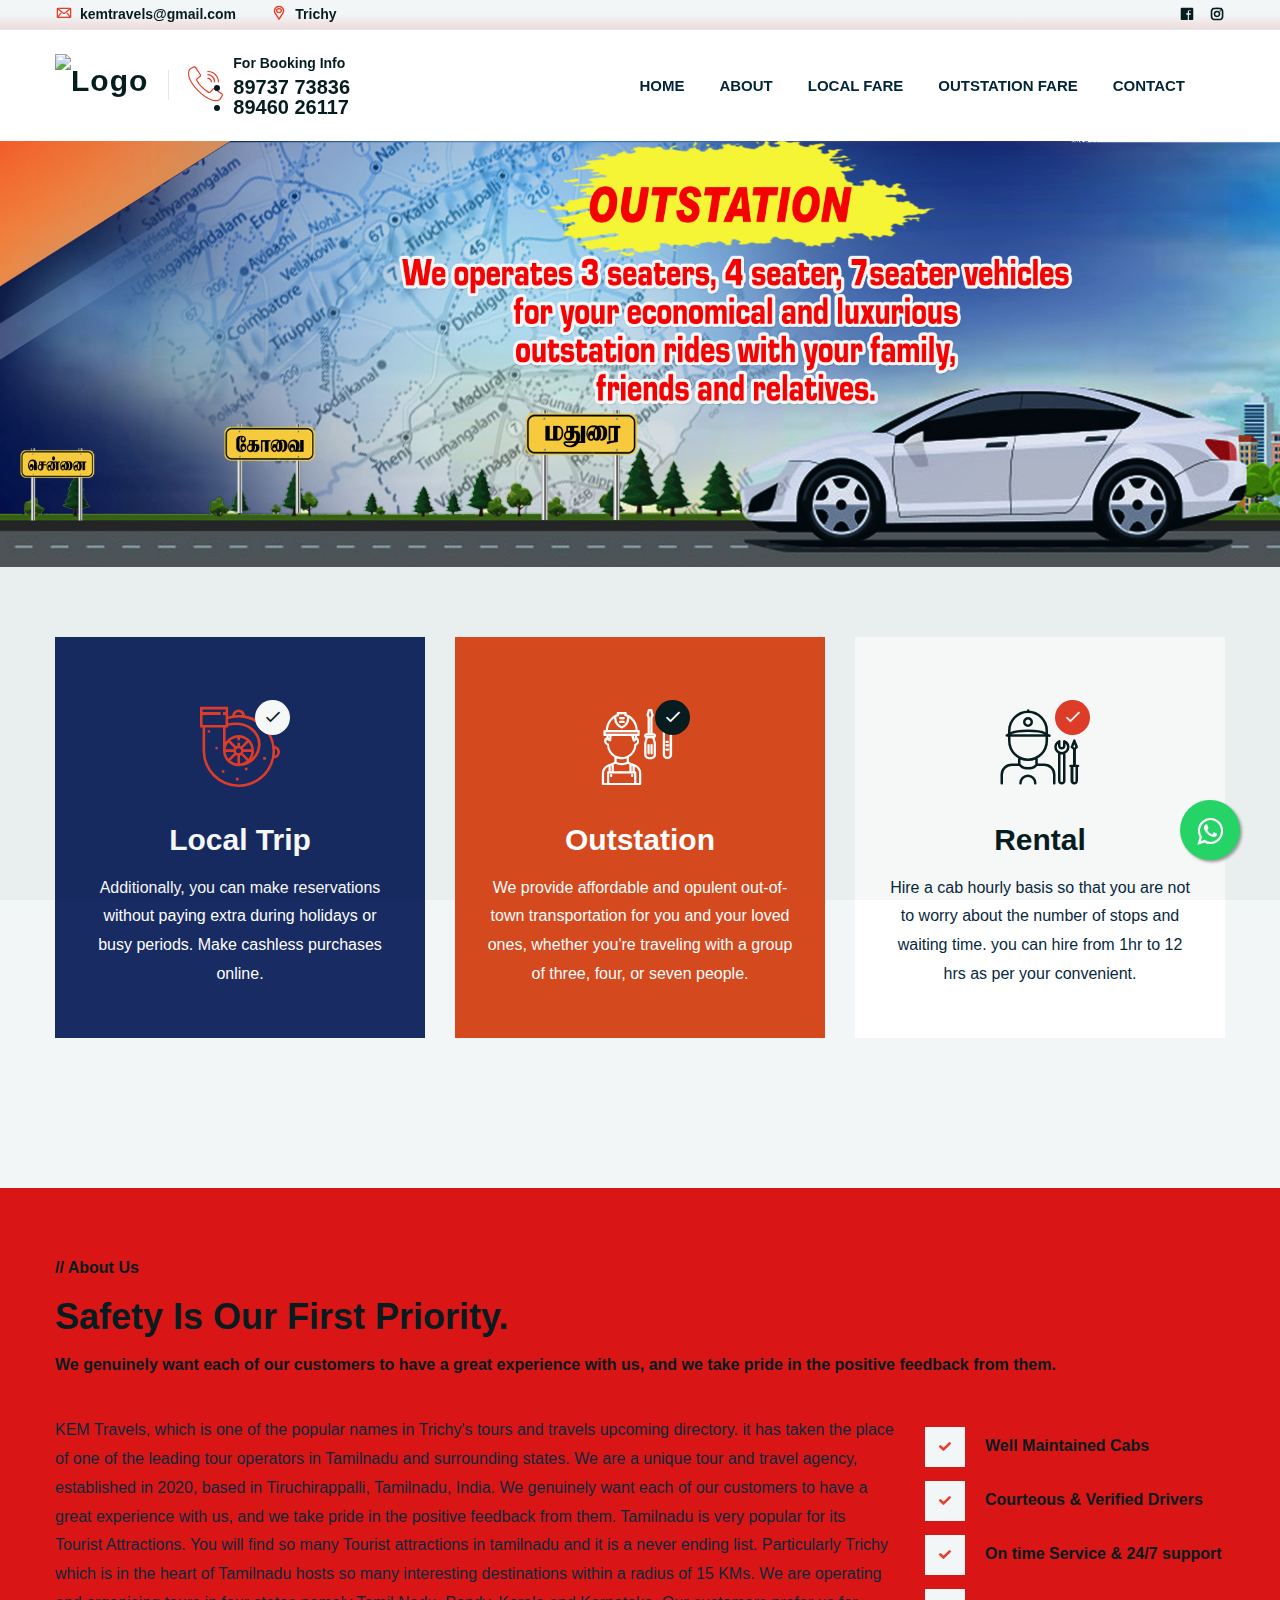
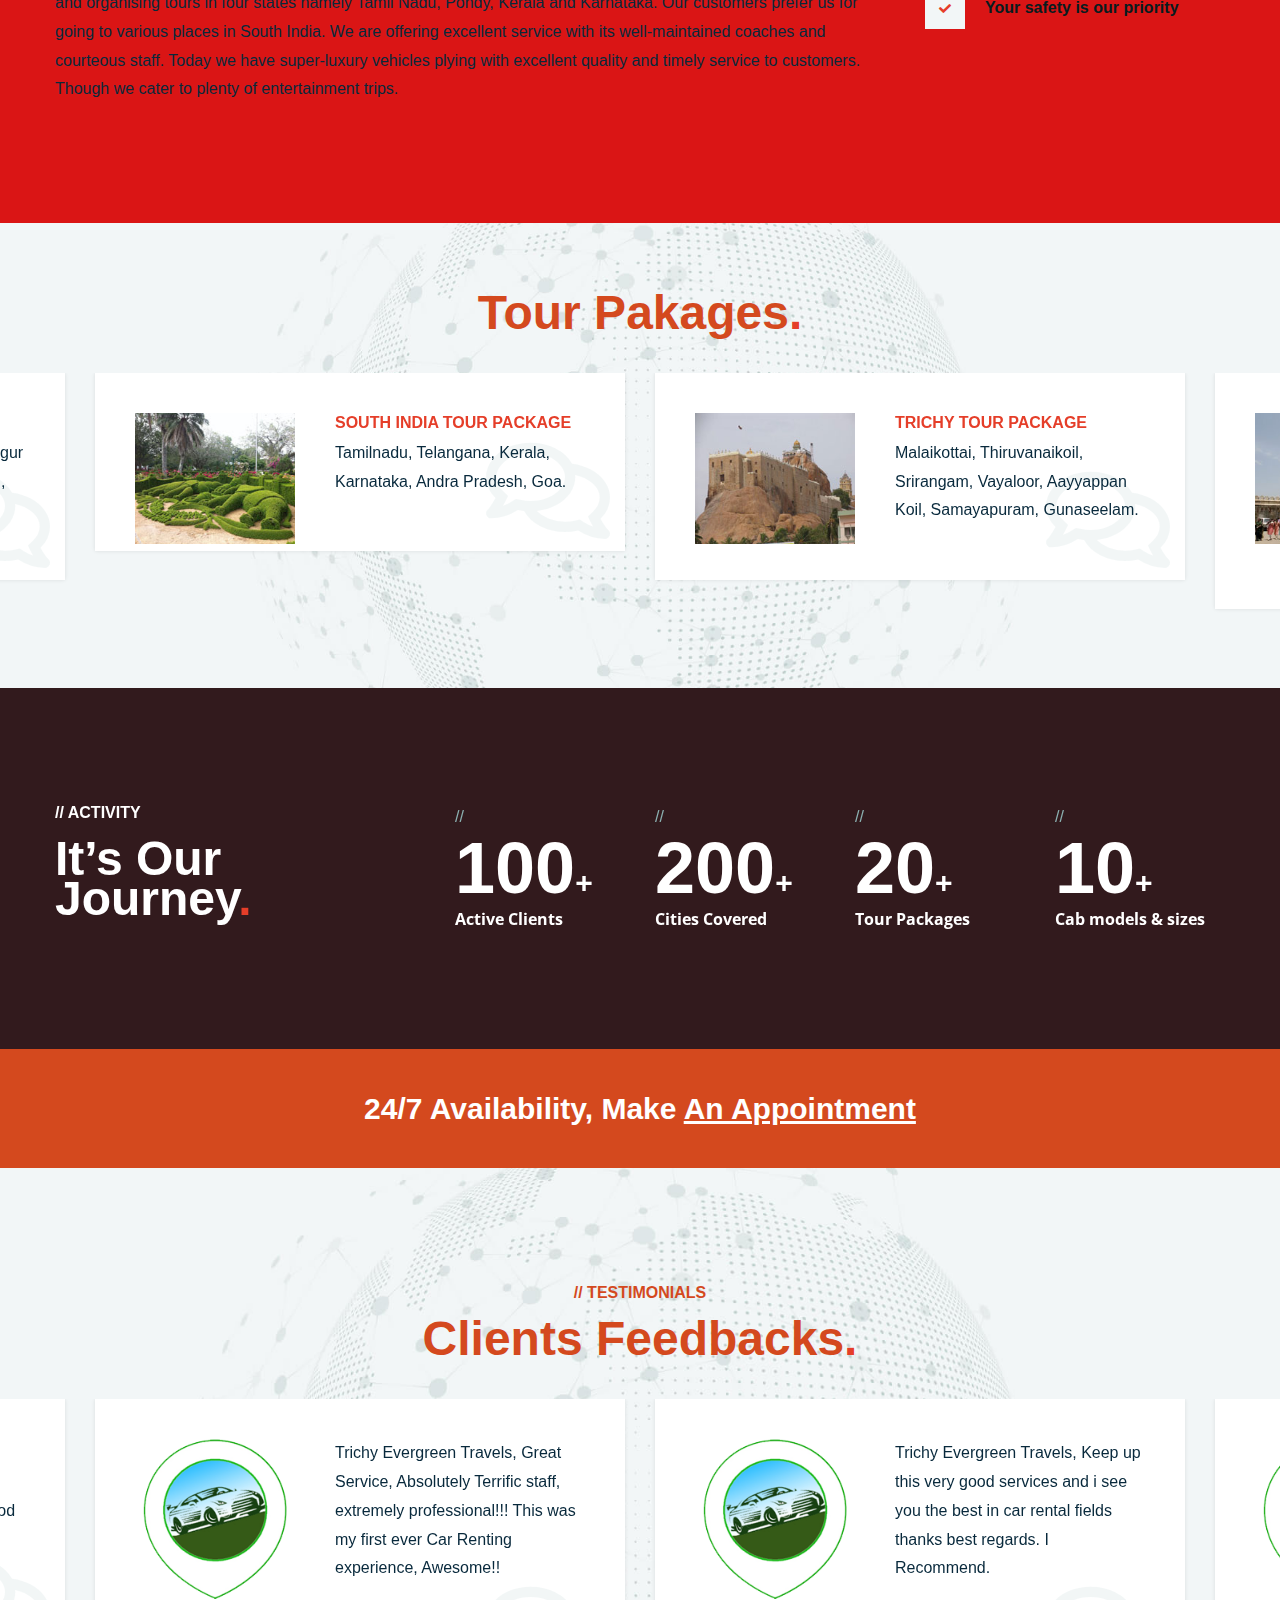
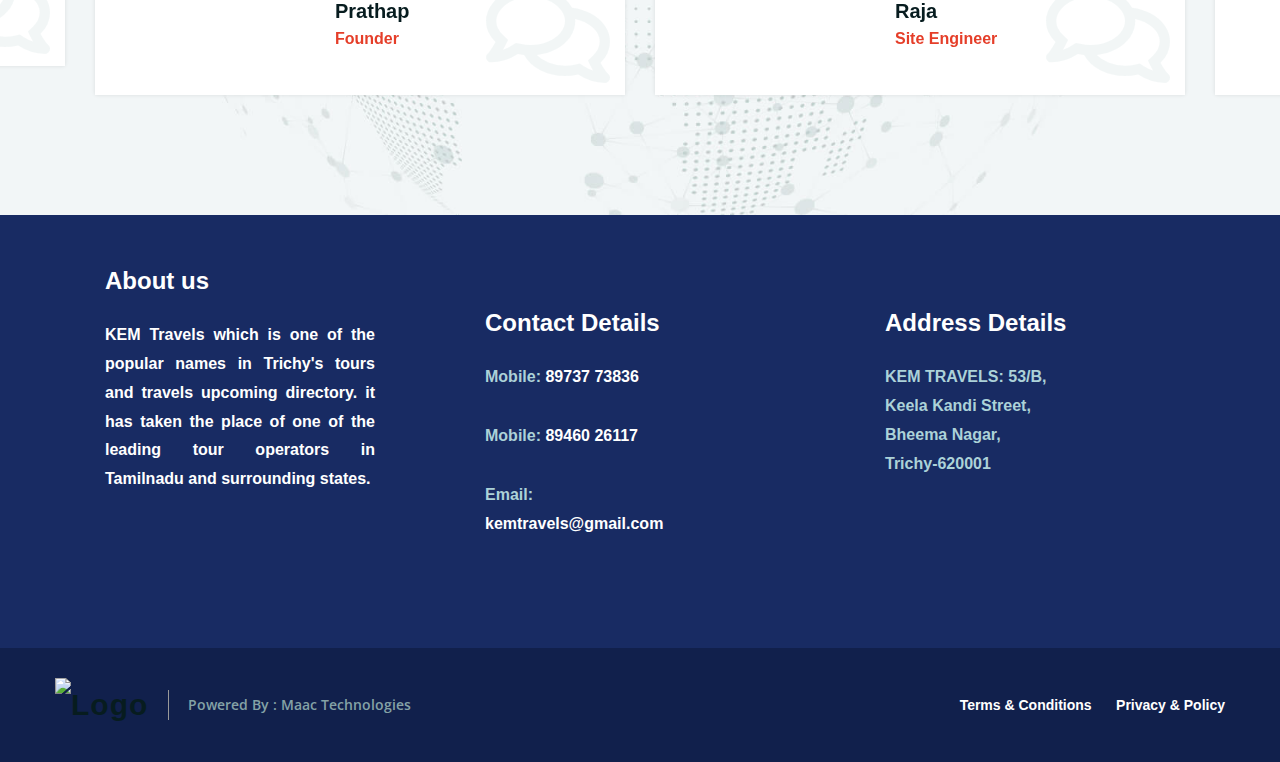
==== commit 7c9cc06a: "Create index.html" ====
--- a/index.html
+++ b/index.html
@@ -61,7 +61,7 @@
                     <div class="col-md-7">
                         <div class="ltn__top-bar-menu">
                             <ul>
-                                <li><a href=""><i class="icon-mail"></i> trichyevergreentravels@gmail.com</a></li>
+                                <li><a href=""><i class="icon-mail"></i> kemtravels@gmail.com</a></li>
                                 <li><a href="locations.html"><i class="icon-placeholder"></i> Trichy</a></li>
                             </ul>
                         </div>
@@ -99,7 +99,7 @@
                     <div class="col">
                         <div class="site-logo-wrap">
                             <div class="site-logo">
-                                <a href="index.html"><img src="img/logo.png" alt="Logo"></a>
+                                <a href="index.html"><img src="img/logo.jpg" alt="Logo"></a>
                             </div>
                             <div class="get-support clearfix">
                                 <div class="get-support-icon">
@@ -107,7 +107,7 @@
                                 </div>
                                 <div class="get-support-info">
                                     <h6>For Booking Info</h6>
-                                    <h4><a href="tel:=+917708923309">7708923309</a></h4>
+                                    <h4><a href="tel:=+918973773836"><li>89737 73836</li><li>89460 26117</li></a></h4>
                                 </div>
                             </div>
                         </div>
@@ -161,7 +161,7 @@
         <div class="ltn__utilize-menu-inner ltn__scrollbar">
             <div class="ltn__utilize-menu-head">
                 <div class="site-logo">
-                    <a href="index.html"><img src="img/logo.png" alt="Logo"></a>
+                    <a href="index.html"><img src="" alt="Logo"></a>
                 </div>
                 <button class="ltn__utilize-close">×</button>
             </div>
@@ -199,8 +199,8 @@
 
 <div class="" style="max-width:100%">
 	
+  <img class="mySlides" src="img/slider/slide2.jpg" style="width:100%">
   <img class="mySlides" src="img/slider/slide1.jpg" style="width:100%">
-  <img class="mySlides" src="img/slider/slide2.jpg" style="width:100%">
   <img class="mySlides" src="img/slider/slide3.jpg" style="width:100%">
 </div>
 
@@ -237,7 +237,7 @@
                         </div>
                         <div class="ltn__feature-info">
                             <h2><a href="local-fare.html">Local Trip</a></h2>
-                            <p>You can also schedule your booking during rush days/festival days without any additional charges. Make your payments cashless through Online.</p>
+                            <p>Additionally, you can make reservations without paying extra during holidays or busy periods. Make cashless purchases online.</p>
                         </div>
                         <div class="btn-wrapper">
                             <a href="local-fare.html" class="btn btn-white btn-effect-3 btn-full-width">View Price Plan</a>
@@ -251,7 +251,7 @@
                         </div>
                         <div class="ltn__feature-info">
                             <h2><a href="outstation-fare.html" class="white-color-im">Outstation</a></h2>
-                            <p>We operates 3 seaters, 4 seater, 7seater vehicles for your economical and luxurious outstation rides with your family, friends and relatives.
+                            <p>We provide affordable and opulent out-of-town transportation for you and your loved ones, whether you're traveling with a group of three, four, or seven people.
 							</p>
                         </div>
                         <div class="btn-wrapper">
@@ -288,13 +288,13 @@
                 <div class="col-lg-12 align-self-center">
                     <div class="about-us-info-wrap">
                         <div class="section-title-area1 ltn__section-title-2">
-                            <h6 class="section-subtitle ltn__secondary-color">// About Us</h6>
-                            <h1 class="section-title ltn__secondary-color">Safety Is Our First Priority<span>.</span></h1>
-                            <h6 align="justify">
+                            <h6 class="about">// About Us</h6>
+                            <h1 class="about">Safety Is Our First Priority<span>.</span></h1>
+                            <h6 class="des-h6" align="justify">
 							We genuinely want each of our customers to have a great experience with us, and we take pride in the positive feedback from them. </p>
                         </div>
                         <div class="about-us-info-wrap-inner about-us-info-devide">
-                            <p align="justify">Trichy Evergreen Travels, which is one of the popular names in Trichy's tours and travels upcoming directory. it has taken the place of one of the leading tour operators in Tamilnadu and surrounding states. We are a unique tour and travel agency, established in 2020, based in Tiruchirappalli, Tamilnadu, India. We genuinely want each of our customers to have a great experience with us, and we take pride in the positive feedback from them. Tamilnadu is very popular for its Tourist Attractions. You will find so many Tourist attractions in tamilnadu and it is a never ending list. Particularly Trichy which is in the heart of Tamilnadu hosts so many interesting destinations within a radius of 15 KMs. We are operating and organising tours in four states namely Tamil Nadu, Pondy, Kerala and Karnataka. Our customers prefer us for going to various places in South India. We are offering excellent service with its well-maintained coaches and courteous staff. Today we have super-luxury vehicles plying with excellent quality and timely service to customers. Though we cater to plenty of entertainment trips.
+                            <p class="description-1" "justify">KEM Travels, which is one of the popular names in Trichy's tours and travels upcoming directory. it has taken the place of one of the leading tour operators in Tamilnadu and surrounding states. We are a unique tour and travel agency, established in 2020, based in Tiruchirappalli, Tamilnadu, India. We genuinely want each of our customers to have a great experience with us, and we take pride in the positive feedback from them. Tamilnadu is very popular for its Tourist Attractions. You will find so many Tourist attractions in tamilnadu and it is a never ending list. Particularly Trichy which is in the heart of Tamilnadu hosts so many interesting destinations within a radius of 15 KMs. We are operating and organising tours in four states namely Tamil Nadu, Pondy, Kerala and Karnataka. Our customers prefer us for going to various places in South India. We are offering excellent service with its well-maintained coaches and courteous staff. Today we have super-luxury vehicles plying with excellent quality and timely service to customers. Though we cater to plenty of entertainment trips.
 							
 							</p>
                             <div class="list-item-with-icon">
@@ -635,7 +635,7 @@
                             
                             <h4 class="footer-title">About us</h4>
                             <ul>
-                                <li align="justify">Trichy Evergreen Travels which is one of the popular names in Trichy's tours and travels upcoming directory. it has taken the place of one of the leading tour operators in Tamilnadu and surrounding states.
+                                <li align="justify"> KEM Travels which is one of the popular names in Trichy's tours and travels upcoming directory. it has taken the place of one of the leading tour operators in Tamilnadu and surrounding states.
 								</li>
                             </ul>
                         </div>
@@ -645,8 +645,8 @@
                             <h4 class="footer-title">Contact Details</h4>
                             <div class="footer-menu">
                                 <ul>
-                                <li>Mobile: <span>770 89 233 09</span></li> <li>Mobile: <span>822 00 44 711</span></li> <li>Mobile: <span>0431-2906666</span></li>
-                                <li>Email: <span>trichyevergreentravels@gmail.com</span></li>
+                                <li>Mobile: <span>89737 73836</span></li> <li>Mobile: <span>89460 26117</span></li> 
+                                <li>Email: <span>kemtravels@gmail.com</span></li>
                               
                                
                             </ul>
@@ -659,7 +659,7 @@
                             <h4 class="footer-title">Address Details </h4>
                             <div class="footer-menu">
                                 <ul>
-                                   <li>Plot 7A, MRR Garden, Kollidam Check Post, Thiruvanaikoil, Trichy- 620005 </li>
+                                   <li><b>KEM TRAVELS:</b> 53/B, Keela Kandi Street, Bheema Nagar, Trichy-620001 </li>
                                 </ul>
                             </div>
                           
@@ -675,7 +675,7 @@
                     <div class="col-md-6 col-12">
                         <div class="site-logo-wrap">
                             <div class="site-logo">
-                                <a href="index.html"><img src="img/logo-footer.png" alt="Logo"></a>
+                                <a href="index.html"><img src="img/logo.jpg" alt="Logo"></a>
                             </div>
                             <div class="get-support ltn__copyright-design clearfix">
                                 <div class="get-support-info">
